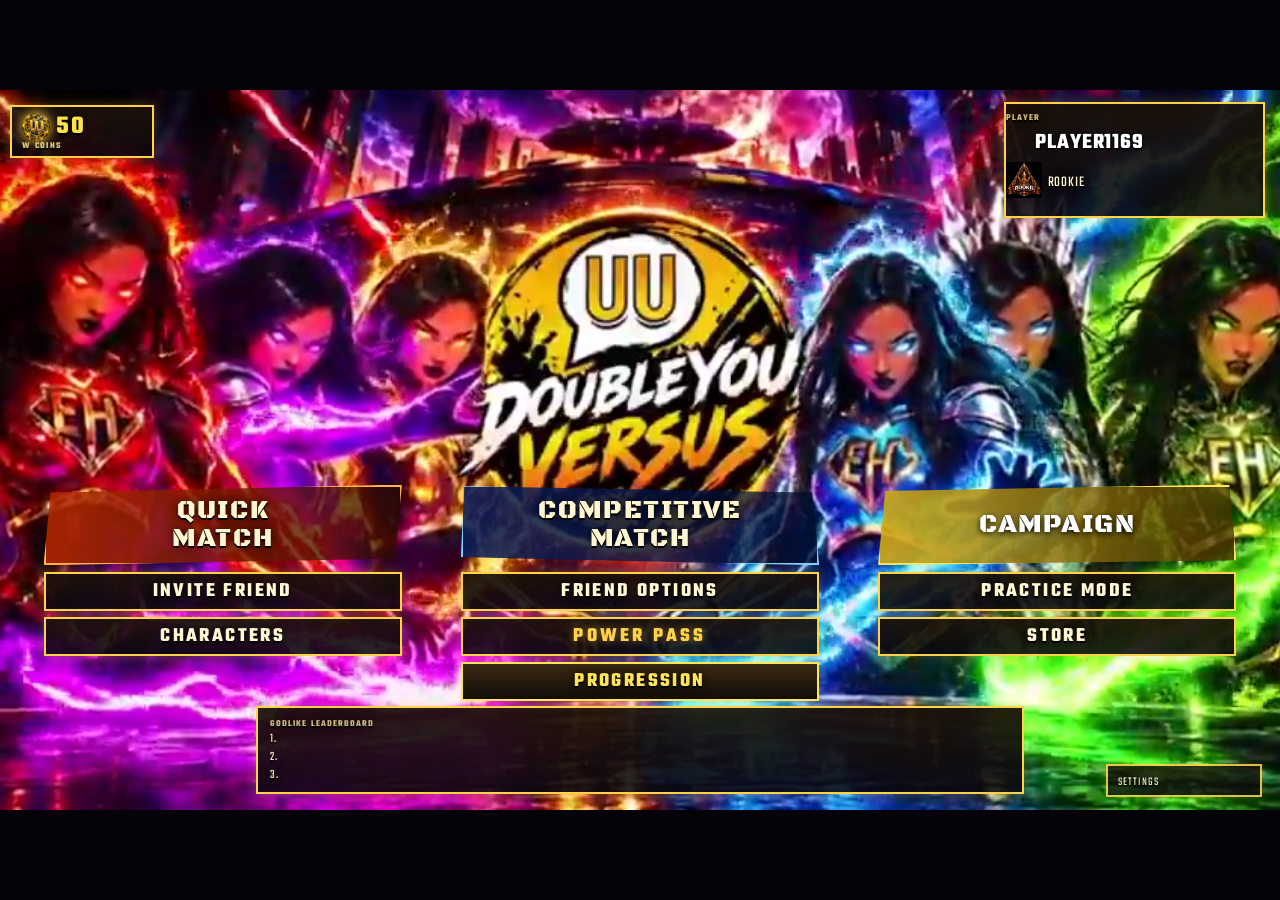
==== index.html @ 93efda97 "Publish full DoubleYou Versus with Ultra charge at 1% every 0.5s" ====
<!DOCTYPE html>
<html lang="en">
<head>
  <meta charset="UTF-8" />
  <meta name="viewport" content="width=device-width, initial-scale=1, maximum-scale=1, user-scalable=no" />
  <meta name="apple-mobile-web-app-capable" content="yes" />
  <meta name="mobile-web-app-capable" content="yes" />
  <title>DOUBLEYOU VERSUS</title>
  <link rel="preconnect" href="https://fonts.googleapis.com" />
  <link rel="preconnect" href="https://fonts.gstatic.com" crossorigin />
  <link href="https://fonts.googleapis.com/css2?family=Black+Ops+One&family=Teko:wght@500;700&display=swap" rel="stylesheet" />
  <link rel="stylesheet" href="css/game.css" />
  <link rel="stylesheet" href="css/editor.css" />
  <link rel="icon" href="assets/logo.jpg" />
  <style>
    #dvErrBox{display:none;position:fixed;left:16px;right:16px;bottom:16px;z-index:200;background:#1a0b0b;color:#ffd0d0;border:1px solid #c44;padding:10px 12px;font:14px/1.4 Segoe UI,sans-serif}
    .screen.active{display:flex!important;z-index:8!important;background:#1c1016!important;}
    .screen.active.hub{background:#050309!important;}
    .panel{background:#2a1a12!important;border:2px solid #ffd24a!important;color:#fff8e8!important;}
    h2{color:#ffe45a!important;}
    .btn{background:#3a2410!important;border:1px solid #ffd24a!important;color:#ffe45a!important;}
    .boot-splash.done{display:none!important;pointer-events:none!important;}
  </style>
  <script>
    document.addEventListener("click", function () {
      var s = document.getElementById("bootSplash");
      if (s) { s.classList.add("done"); s.style.display = "none"; s.style.pointerEvents = "none"; }
    }, true);
  </script>
</head>
<body>
  <div id="dvErrBox"></div>
  <script>
    window.addEventListener("error", function (e) {
      var box = document.getElementById("dvErrBox");
      if (!box) return;
      box.style.display = "block";
      box.textContent = "Desktop load issue: " + (e.message || "script error") + " — click splash or press any key.";
    });
  </script>
  <form name="studio-notify" netlify hidden>
    <input type="text" name="event" />
    <input type="text" name="username" />
    <input type="email" name="email" />
    <input type="text" name="coins" />
    <input type="text" name="action" />
    <input type="text" name="time" />
  </form>
  <div id="app">
    <div id="menu" class="screen active hub">
      <div class="hub-stage">
        <img class="hub-poster" src="assets/menu_poster.jpg" alt="" />
        <video id="hubVid" class="hub-art" autoplay muted loop playsinline webkit-playsinline preload="auto" poster="assets/menu_poster.jpg">
          <source src="assets/menu_loop.mp4" type="video/mp4" />
        </video>
        <div class="hub-overlay hub-ui">
          <button class="hub-hit hub-coins" data-go="store" title="Store">
            <span class="coin-row"><img class="wcoin" src="assets/wcoin.png" alt="" /><b id="coins">0</b></span>
            <small>W COINS</small>
          </button>
          <button class="hub-hit hub-player" id="hubPlayerCard" data-go="profile" title="Profile and Stats">
            <img id="hubPfp" class="hub-pfp" alt="" />
            <div class="hub-k">PLAYER</div>
            <div id="pname">PLAYER</div>
            <div id="hubBoostLine" style="display:none"></div>
            <div id="hubRankLine">UNRANKED</div>
          </button>
          <button class="hub-hit hub-board" data-go="board" title="Godlike Leaderboard">
            <div class="hub-k">GODLIKE LEADERBOARD</div>
            <div id="hubBoardBox"></div>
          </button>
          <button class="hub-hit hub-quick" data-go="quick" title="Quick Match"><span>QUICK<br>MATCH</span></button>
          <button class="hub-hit hub-comp" data-go="comp" title="Competitive Match"><span>COMPETITIVE<br>MATCH</span></button>
          <button class="hub-hit hub-campaign" data-go="campaign" title="Campaign"><span>CAMPAIGN</span></button>
          <button class="hub-hit hub-invite" data-go="friend" title="Invite Friend">INVITE FRIEND</button>
          <button class="hub-hit hub-friends" data-go="friends" title="Friend Options">FRIEND OPTIONS</button>
          <button class="hub-hit hub-practice" data-go="practice" title="Practice Mode">PRACTICE MODE</button>
          <button class="hub-hit hub-chars" data-go="charsHub" title="Characters">CHARACTERS</button>
          <button class="hub-hit hub-pass" data-go="powerpass" title="Power Pass">POWER PASS</button>
          <button class="hub-hit hub-store" data-go="store" title="Store">STORE</button>
          <button class="hub-hit hub-settings" data-go="settings" title="Settings">SETTINGS</button>
          <button class="hub-hit hub-progress" data-go="progress" title="Progression">PROGRESSION</button>
        </div>
      </div>
    </div>

    <div id="friends" class="screen">
      <div class="panel" style="max-width:560px">
        <h2>FRIEND OPTIONS</h2>
        <p class="info-moves">Manage how you play with friends. Invite opens a shared room. More friend-list tools can be added later without changing combat.</p>
        <div class="row">
          <button class="btn" id="btnFriendsInvite">INVITE A FRIEND</button>
          <button class="btn" data-back>BACK</button>
        </div>
      </div>
    </div>

    <div id="progress" class="screen">
      <div class="panel" style="max-width:1100px">
        <h2>PROGRESSION</h2>
        <div id="progressBody"></div>
        <div class="row"><button class="btn" data-back>BACK</button></div>
      </div>
    </div>

    <div id="powerpass" class="screen">
      <div class="panel" style="max-width:920px">
        <h2 style="color:#ffd24a">POWER PASS</h2>
        <div id="passBody"></div>
        <div class="row"><button class="btn" data-back>BACK</button></div>
      </div>
    </div>

    <div id="campaign" class="screen">
      <div class="panel" style="max-width:640px">
        <h2>CAMPAIGN</h2>
        <p class="info-moves">Campaign mode is coming. Story fights, missions, and rewards will live here.</p>
        <div class="row"><button class="btn" data-back>BACK</button></div>
      </div>
    </div>

    <div id="profile" class="screen">
      <div class="panel" id="profileBody"></div>
      <div class="row" id="profileActions">
        <button class="btn" id="btnMatchHistory">LAST 10 MATCHES</button>
        <button class="btn" data-back>BACK</button>
      </div>
    </div>

    <div id="matches" class="screen">
      <div class="panel" style="max-width:900px">
        <h2 id="matchesTitle">LAST 10 MATCHES</h2>
        <div id="matchesBody"></div>
        <div class="row">
          <button class="btn" id="btnMatchesBack">BACK TO PROFILE</button>
          <button class="btn" data-back>MAIN MENU</button>
        </div>
      </div>
    </div>

    <div id="replay" class="screen">
      <div class="panel" style="max-width:820px">
        <h2>REPLAY VIEWER</h2>
        <div id="replayBody"></div>
        <div class="row">
          <button class="btn" id="btnWatchMatch">WATCH MATCH</button>
          <button class="btn" id="btnReplayBack">BACK TO MATCHES</button>
          <button class="btn" data-back>MAIN MENU</button>
        </div>
      </div>
    </div>

    <div id="watch" class="screen">
      <div id="gamewrap" class="watch-wrap">
        <canvas id="replayCv" width="1280" height="720"></canvas>
        <div class="replay-bar">
          <button class="btn" id="repRewind">REWIND</button>
          <button class="btn" id="repPause">PAUSE</button>
          <button class="btn" id="repPlay">PLAY</button>
          <button class="btn" id="repFF">FAST FORWARD</button>
          <input id="repScrub" type="range" min="0" max="100" value="0" />
          <span id="repTime">0:00</span>
          <button class="btn" id="repExit">EXIT</button>
        </div>
      </div>
    </div>

    <div id="select" class="screen select-screen">
      <div class="select-wrap">
        <div class="select-title">DOUBLEYOU <span>VERSUS</span></div>
        <p id="selTitle" class="select-mode">SELECT YOUR FIGHTER</p>
        <div class="roster" id="roster"></div>
        <div class="select-bar">‹ SELECT YOUR CHARACTER ›</div>
        <div class="row" id="diffRow" style="display:none">
          <button class="btn" data-diff="easy">EASY AI</button>
          <button class="btn" data-diff="medium">MEDIUM AI</button>
          <button class="btn" data-diff="hard">HARD AI</button>
        </div>
        <div class="row" id="mapRow" style="display:none"></div>
        <div class="row select-actions">
          <button class="btn" id="btnReady">READY</button>
          <button class="btn" data-back>BACK</button>
        </div>
        <p id="selHint" class="select-hint"></p>
      </div>
    </div>

    <div id="mapPick" class="screen select-screen">
      <div class="select-wrap">
        <div class="select-title">CHOOSE <span>MAP</span></div>
        <p class="select-mode">PRACTICE ARENA</p>
        <div class="map-grid" id="mapGrid"></div>
        <div class="row select-actions">
          <button class="btn" id="btnMapBack">BACK</button>
        </div>
      </div>
    </div>

    <div id="queue" class="screen">
      <div class="panel" style="max-width:560px;text-align:center">
        <h2>COMPETITIVE QUEUE</h2>
        <p id="queueMsg" class="info-moves">Searching for a ranked opponent…</p>
        <p id="queueTime" style="font-size:42px;color:#ffe08a;font-weight:800;margin:16px 0">15</p>
        <div class="row"><button class="btn" id="btnCancelQueue">CANCEL</button></div>
      </div>
    </div>

    <div id="vs" class="screen vs-screen">
      <div class="vs vs-board" id="vsBody"></div>
    </div>
    <div id="intro" class="screen intro-screen">
      <video id="introVid" playsinline></video>
      <div id="introHud">
        <div id="introLeft" class="intro-col"></div>
        <div id="introRight" class="intro-col"></div>
      </div>
      <div id="introCap"></div>
    </div>

    <div id="fight" class="screen">
      <div id="gamewrap">
        <canvas id="cv" width="1280" height="720"></canvas>
        <button id="btnEndPractice" type="button" class="btn" style="position:absolute;top:8px;left:50%;transform:translateX(-50%);z-index:5;display:none">END PRACTICE</button>
      </div>
      <div id="pad" aria-hidden="true">
        <div class="pad-cluster pad-dpad">
          <button type="button" class="pad-btn" data-pad="up">▲</button>
          <div class="pad-row">
            <button type="button" class="pad-btn" data-pad="left">◀</button>
            <button type="button" class="pad-btn" data-pad="down">▼</button>
            <button type="button" class="pad-btn" data-pad="right">▶</button>
          </div>
        </div>
        <div class="pad-cluster pad-acts" id="padMoves"></div>
      </div>
    </div>

    <div id="result" class="screen">
      <div class="panel" id="resultBody"></div>
      <div class="row">
        <button class="btn" id="btnAgain">PLAY AGAIN</button>
        <button class="btn" data-back>MAIN MENU</button>
      </div>
    </div>

    <div id="charsHub" class="screen">
      <div class="panel" style="max-width:640px">
        <h2>CHARACTERS</h2>
        <p style="color:#cbb">Choose a section.</p>
        <button class="btn char-hub-btn" data-charsec="skins">SKINS AND ACCESSORIES</button>
        <button class="btn char-hub-btn" data-charsec="details">CHARACTER DETAILS</button>
        <button class="btn char-hub-btn" data-charsec="moves">MOVES AND COMBOS</button>
        <div class="row"><button class="btn" data-back>BACK</button></div>
      </div>
    </div>

    <div id="info" class="screen">
      <div class="panel">
        <h2 id="infoTitle">CHARACTERS</h2>
        <div class="roster" id="infoRoster"></div>
        <div class="split" style="margin-top:14px">
          <div>
            <img id="infoArt" alt="" style="width:100%;max-height:360px;object-fit:contain;background:#000" />
          </div>
          <div class="info-moves" id="infoText"></div>
        </div>
        <div class="row"><button class="btn" id="btnInfoBack">BACK</button></div>
      </div>
    </div>

    <div id="board" class="screen">
      <div class="panel">
        <h2>GODLIKE LEADERBOARD</h2>
        <table id="boardTable"></table>
        <p style="margin-top:10px;color:#888;font-size:12px">Local preview board. Online ranks sync when a live backend is connected.</p>
        <div class="row"><button class="btn" data-back>BACK</button></div>
      </div>
    </div>

    <div id="store" class="screen">
      <div class="panel" id="storeBody"></div>
      <div class="row"><button class="btn" data-back>BACK</button></div>
    </div>

    <div id="howto" class="screen">
      <div class="panel" style="max-width:760px">
        <h2>HOW TO PLAY</h2>
        <p class="info-moves">
          One 60-second match. Kills win. A death resets both fighters after a 3-second countdown; the clock keeps running. Tied kills go to sudden death. Abilities have uses, not energy. No ultimates in a match.
        </p>
        <h2 style="margin-top:16px">COMPUTER — PLAYER 1</h2>
        <table>
          <tr><th>Input</th><th>Action</th></tr>
          <tr><td>← →</td><td>Move</td></tr>
          <tr><td>↑</td><td>Jump (0 energy). ↑ again in air = Inferna double jump (1 energy)</td></tr>
          <tr><td>Left Click</td><td>Fire Punch</td></tr>
          <tr><td>Hold Right Click + Left Click</td><td>Fireball toward cursor (burn 4s)</td></tr>
          <tr><td>Hold Right Click + ↑</td><td>Fly — stay airborne 5s and move any direction</td></tr>
          <tr><td>↓ while airborne</td><td>Fire Slam to cursor</td></tr>
          <tr><td>Hold Right Click + ↓</td><td>Counter Grab (only if they are punching)</td></tr>
          <tr><td>Double Right Click</td><td>Ultimate (after 30 seconds, +50% damage)</td></tr>
          <tr><td>Cursor</td><td>Facing + aim</td></tr>
        </table>
        <h2 style="margin-top:16px">COMPUTER — PLAYER 2 (LOCAL)</h2>
        <table>
          <tr><td>A D</td><td>Move</td></tr>
          <tr><td>W</td><td>Jump</td></tr>
          <tr><td>F</td><td>Punch</td></tr>
          <tr><td>R</td><td>Ultimate</td></tr>
          <tr><td>Hold G + F / WASD</td><td>Specials</td></tr>
        </table>
        <h2 style="margin-top:16px">IPHONE</h2>
        <p class="info-moves">Landscape. Left cluster: move / jump. Right cluster: punch / modifier / ultimate. Drag on the arena to aim facing.</p>
        <div class="row"><button class="btn" data-back>BACK</button></div>
      </div>
    </div>

    <div id="settings" class="screen">
      <div class="panel" style="max-width:520px">
        <h2>SETTINGS</h2>
        <div class="row">
          <button class="btn" id="btnMute">MUTE AUDIO</button>
        </div>
        <p id="accountStatus" style="margin:14px 0 8px;color:#ffe08a"></p>
        <p style="margin:8px 0;color:#aaa">Sign up with email to save competitive stats and mastery. You choose your username. Guests keep a PLAYER#### name.</p>
        <input id="acctEmail" type="email" maxlength="64" placeholder="EMAIL" style="width:100%;padding:10px;background:#111;border:1px solid var(--line);color:#fff;margin:6px 0" />
        <input id="acctUser" maxlength="16" placeholder="USERNAME (sign up only)" style="width:100%;padding:10px;background:#111;border:1px solid var(--line);color:#fff;margin:6px 0" />
        <p id="acctMsg" style="color:#ff8a8a;min-height:1.2em"></p>
        <div class="row">
          <button class="btn" id="btnSignup">SIGN UP</button>
          <button class="btn" id="btnLogin">LOG IN</button>
          <button class="btn" data-back>BACK</button>
        </div>
      </div>
    </div>

    <div id="friend" class="screen">
      <div class="panel" style="max-width:560px">
        <h2>INVITE A FRIEND</h2>
        <p class="info-moves">Open this game in two browser tabs. Share a room code. Both players fight on the same machine via BroadcastChannel (local online prototype). Cross-network WebRTC can be wired to the same session layer later.</p>
        <input id="roomInput" maxlength="8" placeholder="ROOM CODE" style="width:100%;padding:10px;background:#111;border:1px solid var(--line);color:#fff;margin:12px 0" />
        <div class="row">
          <button class="btn" id="btnHost">CREATE ROOM</button>
          <button class="btn" id="btnJoin">JOIN ROOM</button>
          <button class="btn" data-back>BACK</button>
        </div>
        <p id="roomStatus" style="margin-top:10px;color:#ffe08a"></p>
      </div>
    </div>

    <div id="gate" class="screen">
      <div class="panel" style="max-width:420px;text-align:center">
        <h2>RESTRICTED</h2>
        <input id="gatePass" type="password" maxlength="32" autocomplete="off" placeholder="PASSCODE" style="width:100%;padding:12px;background:#111;border:1px solid var(--line);color:#fff;margin:12px 0" />
        <div class="row">
          <button class="btn" id="gateGo">ENTER</button>
          <button class="btn" data-back>BACK</button>
        </div>
        <p id="gateErr" style="color:#ff6a6a;margin-top:10px;min-height:18px"></p>
      </div>
    </div>

    <div id="editor" class="screen">
      <div id="edRoot"></div>
    </div>
  </div>

  <div id="bootSplash" class="boot-splash">
    <div class="boot-black"></div>
    <img id="bootImg" class="boot-img" alt="">
    <div id="bootLoad">LOADING</div>
  </div>

  <div id="rotateHint">
    <div class="rotate-card">
      <div class="rotate-phone" aria-hidden="true"></div>
      <h2>TURN YOUR PHONE SIDEWAYS</h2>
      <p>Play DoubleYou Versus in landscape.</p>
    </div>
  </div>

  <div id="achievePop" class="achieve-pop" hidden>
    <div class="achieve-veil"></div>
    <div class="achieve-card">
      <div class="achieve-rays"></div>
      <div class="achieve-kicker" id="achieveKicker">ACHIEVED</div>
      <img class="achieve-plate" id="achieveImg" alt="">
      <h2 id="achieveTitle"></h2>
      <p id="achieveSub"></p>
      <button type="button" class="btn achieve-ok" id="achieveOk">CONTINUE</button>
    </div>
  </div>

  <script src="js/data.js"></script>
  <script src="js/sprites.js"></script>
  <script src="js/profile.js"></script>
  <script src="js/audio.js"></script>
  <script src="js/engine.js"></script>
  <script src="js/ai.js"></script>
  <script src="js/input.js"></script>
  <script src="js/render.js"></script>
  <script src="js/replaydb.js"></script>
  <script src="js/editor.js"></script>
  <script src="js/main.js"></script>
</body>
</html>
---- css/game.css ----
:root {
  --gold: #e8c36a;
  --gold2: #fff1b0;
  --ink: #07070c;
  --panel: rgba(10, 10, 16, 0.78);
  --line: rgba(232, 195, 106, 0.35);
}
* { box-sizing: border-box; margin: 0; padding: 0; }
html, body {
  height: 100%;
  min-height: 100vh;
  background: #050509;
  color: #f3e7c8;
  font-family: "Trebuchet MS", "Segoe UI", sans-serif;
  overflow: hidden;
  touch-action: manipulation;
  user-select: none;
}
body.play-landscape { touch-action: none; }
#app { width: 100%; height: 100%; position: relative; }
.screen {
  position: absolute; inset: 0;
  display: none;
  flex-direction: column;
  align-items: center;
  justify-content: center;
  background:
    radial-gradient(1200px 500px at 50% -10%, rgba(232,195,106,0.12), transparent 50%),
    linear-gradient(180deg, #0b0b14 0%, #07070c 100%);
}
.screen.active { display: flex !important; z-index: 8; background: #1c1016; }
.hub { padding: 0; background: #050309 !important; }
.hub-stage {
  position: relative;
  width: min(100vw, calc(100vh * 16 / 9));
  height: min(100vh, calc(100vw * 9 / 16));
  min-height: 360px;
  overflow: hidden;
  background: #12080c;
}
.hub-poster {
  position: absolute;
  inset: 0;
  width: 100%;
  height: 100%;
  object-fit: cover;
  pointer-events: none;
  z-index: 0;
}
.hub-art {
  position: relative;
  z-index: 1;
  width: 100%;
  height: 100%;
  object-fit: cover;
  display: block;
  pointer-events: none;
  background: transparent;
}
.hub-overlay { position: absolute; inset: 0; }
.hub-ui { font-family: "Teko", "Trebuchet MS", sans-serif; }
.hub-hit {
  position: absolute;
  border: 2px solid #ffd24a;
  background: linear-gradient(180deg, rgba(28,18,8,0.94), rgba(10,8,14,0.88));
  cursor: pointer;
  color: #fff6d2;
  font-family: "Teko", "Trebuchet MS", sans-serif;
  text-align: left;
  padding: 8px 10px;
  letter-spacing: 0.06em;
  text-shadow: 0 2px 0 #000, 0 0 10px rgba(0,0,0,0.8);
  box-shadow: 0 0 12px rgba(255,210,74,0.25);
  z-index: 3;
}
.hub-hit:hover, .hub-hit:focus {
  outline: 2px solid #ffe24a;
  background: linear-gradient(180deg, rgba(50,32,8,0.92), rgba(18,12,6,0.78));
  color: #fff;
}
.hub-k { color: #c9b37a; font-size: 9px; letter-spacing: 0.12em; font-weight: 700; }
.hub-coins {
  left: 0.8%; top: 2.1%; width: 11.2%; height: 7.4%;
  color: #ffe24a; font-weight: 800; display: flex; flex-direction: column; justify-content: center;
  font-size: clamp(16px, 2vw, 26px); line-height: 1;
}
.hub-coins small { color: #d7c48a; font-size: 9px; letter-spacing: 0.14em; }
.hub-coins .coin-row { display: flex; align-items: center; justify-content: center; gap: 6px; }
.wcoin {
  width: 28px; height: 28px; object-fit: contain;
  filter: drop-shadow(0 0 6px #ffd24a);
  vertical-align: middle;
}
.coins .wcoin, p .wcoin { width: 22px; height: 22px; margin-right: 4px; }
.hub-plus { left: 18.6%; top: 2.6%; width: 3.2%; height: 6.4%; border-radius: 50%; }
.hub-player {
  left: 78.4%; top: 1.6%; width: 20.4%; height: 16.2%;
  padding: 4px 8px 0 0; font-size: clamp(11px, 1.25vw, 15px); line-height: 1.2;
  text-align: left;
  z-index: 8;
}
.hub-profile-hint { color: #ffe24a; margin-top: 4px; }
.hub-player #pname { font-weight: 800; color: #fff; font-size: clamp(16px, 1.8vw, 22px); }
.hub-pfp {
  display: none;
  width: 36px; height: 36px; border-radius: 50%;
  object-fit: cover; float: left; margin: 2px 8px 0 0;
  border: 2px solid #ffd24a; background: #111;
}
.char-hub-btn {
  display: block; width: 100%; margin: 10px 0; padding: 16px 18px;
  font-size: clamp(16px, 2.2vw, 22px); letter-spacing: 0.12em;
}
.world-rank { color: #ffe45a; letter-spacing: 0.08em; }
.vs-world {
  margin-top: 6px; color: #ffe45a; font-weight: 800;
  letter-spacing: 0.12em; text-shadow: 0 0 8px #000, -1px -1px 0 #000, 1px 1px 0 #000;
}
.id-wrap { display: flex; align-items: stretch; gap: 10px; margin: 0 0 16px; }
.id-pfp { width: 92px; height: 92px; border-radius: 50%; object-fit: cover; border: 3px solid #ffd24a; background: #111; flex: 0 0 auto; align-self: center; }
.id-pfp.empty { border-style: dashed; border-color: #666; }
.id-frame {
  flex: 1;
  min-height: 148px;
  position: relative;
  background: #120c08;
  background-repeat: no-repeat;
  background-size: 100% 100%;
  background-position: center;
  border: 3px solid #6a5420;
  padding: 26px 22px 18px;
}
.id-badges { position: absolute; top: 10px; left: 16px; display: flex; gap: 4px; z-index: 2; }
.id-badge { width: 34px; height: 34px; object-fit: cover; }
.id-banner {
  min-height: 48px;
  max-width: 88%;
  margin: 10px auto 8px;
  background-size: cover;
  background-position: center 28%;
  background-repeat: no-repeat;
  display: flex;
  align-items: center;
  justify-content: center;
  padding: 6px 14px;
}
.id-name { font-size: 26px; font-weight: 800; letter-spacing: 0.08em; color: #fff; text-shadow: 0 2px 8px #000, -1px -1px 0 #000, 1px 1px 0 #000; }
.id-bottom { display: flex; justify-content: space-between; align-items: flex-end; gap: 8px; }
.id-rank, .id-mast { display: flex; align-items: center; gap: 6px; font-size: 12px; letter-spacing: 0.06em; }
.id-rank img, .id-mast img { height: 28px; width: auto; max-width: 72px; object-fit: contain; }
.pfp-head { display: flex; gap: 14px; align-items: flex-start; }
.pfp-lg { width: 84px; height: 84px; border-radius: 50%; object-fit: cover; border: 3px solid #ffd24a; background: #111; flex: 0 0 auto; }
.pfp-lg.empty { border-style: dashed; border-color: #666; }
.pfp-hint { color: #cbb; font-size: 13px; }
.pfp-grid { display: grid; grid-template-columns: repeat(3, minmax(0, 1fr)); gap: 10px; margin-top: 8px; }
.pfp-pick {
  background: #140e18; border: 2px solid #4a3a22; color: #eee;
  border-radius: 12px; padding: 8px 6px; cursor: pointer;
}
.pfp-pick img { width: 72px; height: 72px; border-radius: 50%; display: block; margin: 0 auto 6px; object-fit: cover; }
.pfp-pick span, .pfp-pick small { display: block; text-align: center; }
.pfp-pick small { color: #c9a44a; font-size: 11px; letter-spacing: 0.08em; }
.pfp-pick.on { border-color: #ffd24a; box-shadow: 0 0 12px rgba(255,210,74,0.35); }
.pfp-pick.locked { opacity: 0.42; cursor: not-allowed; filter: grayscale(0.7); }
.pfp-pick.locked small { color: #aaa; }
.hub-stats { left: 74.1%; top: 19.8%; width: 24.6%; height: 16.6%; padding: 4px 10px; font-size: clamp(11px, 1.15vw, 14px); color: #f2e7c4; }
.hub-prog { left: 79.8%; top: 40%; width: 18.8%; height: 8.2%; padding: 2px 8px; font-size: clamp(11px, 1.15vw, 14px); color: #f2e7c4; }
.hub-board { left: 20%; top: 85.6%; width: 60%; height: 12.2%; padding: 6px 12px; font-size: clamp(11px, 1.1vw, 13px); color: #f2e7c4; }
.pick-row { display: flex; flex-wrap: wrap; gap: 8px; margin: 8px 0 10px; }
.pick-opt { min-width: 160px; }
.pick-opt.on { outline: 2px solid #ffe45a; }
.equip-row { display: flex; align-items: center; gap: 10px; margin: 6px 0 12px; }
.equip-now { flex: 1; padding: 10px 12px; background: #140e18; border: 2px solid #ffd24a; color: #ffe08a; font-weight: 700; letter-spacing: 0.06em; }
.cos-grid { display: grid; grid-template-columns: repeat(2, minmax(0, 1fr)); gap: 10px; margin-top: 10px; }
.cos-card { position: relative; min-height: 84px; background: #140e18; border: 2px solid #4a3a22; color: #eee; overflow: hidden; }
.cos-card.on { border-color: #ffd24a; }
.cos-card.locked { color: #bbb; }
.cos-tint { position: absolute; inset: 0; background: rgba(20,20,20,0.55); pointer-events: none; }
.cos-lock { position: absolute; top: 6px; right: 8px; z-index: 2; font-size: 16px; }
.cos-name { display: block; position: relative; z-index: 1; font-weight: 700; }
.cos-card small { position: relative; z-index: 1; color: #c9a44a; }
.hub-quick, .hub-comp, .hub-campaign {
  font-family: "Black Ops One", Impact, sans-serif;
  font-size: clamp(15px, 2.05vw, 28px);
  letter-spacing: 0.06em;
  display: flex; align-items: center; justify-content: center;
  text-align: center;
  line-height: 1.08;
  padding: 10px 14px;
  overflow: visible;
  white-space: normal;
}
.hub-quick span, .hub-comp span, .hub-campaign span { display: block; width: 100%; }
.hub-quick {
  left: 3.4%; top: 54.8%; width: 28%; height: 11.2%;
  clip-path: polygon(2% 10%, 100% 0%, 98% 92%, 0% 100%);
  background: linear-gradient(90deg, rgba(180,40,0,0.88), rgba(40,10,0,0.72));
  border-color: #ffb347;
}
.hub-comp {
  left: 36%; top: 54.8%; width: 28%; height: 11.2%;
  clip-path: polygon(1% 2%, 98% 10%, 100% 100%, 0% 90%);
  background: linear-gradient(90deg, rgba(10,30,90,0.88), rgba(0,10,40,0.72));
  border-color: #7ad0ff;
}
.hub-campaign {
  left: 68.6%; top: 54.8%; width: 28%; height: 11.2%;
  clip-path: polygon(2% 8%, 98% 0%, 100% 94%, 0% 100%);
  background: linear-gradient(90deg, rgba(210, 170, 20, 0.90), rgba(70, 50, 0, 0.78));
  border-color: #ffe45a;
  color: #fff;
  text-shadow: 0 2px 6px #000;
}
.hub-invite, .hub-friends, .hub-practice, .hub-chars, .hub-pass, .hub-store, .hub-progress {
  display: flex; align-items: center; justify-content: center;
  text-align: center;
  font-size: clamp(13px, 1.6vw, 20px);
  font-weight: 700;
  letter-spacing: 0.12em;
}
.hub-invite { left: 3.4%; top: 67%; width: 28%; height: 5.4%; }
.hub-friends { left: 36%; top: 67%; width: 28%; height: 5.4%; }
.hub-practice { left: 68.6%; top: 67%; width: 28%; height: 5.4%; }
.hub-chars { left: 3.4%; top: 73.2%; width: 28%; height: 5.4%; }
.hub-pass {
  left: 36%; top: 73.2%; width: 28%; height: 5.4%;
  color: #ffd24a;
  text-shadow: 0 0 8px rgba(255, 210, 74, 0.45);
  letter-spacing: 0.16em;
}
.hub-store { left: 68.6%; top: 73.2%; width: 28%; height: 5.4%; }
.hub-settings {
  left: 86.4%; top: 93.6%; width: 12.2%; height: 4.6%;
  font-size: clamp(9px, 1.05vw, 12px);
  letter-spacing: 0.08em;
  opacity: 0.88;
}
.pass-names { display: grid; grid-template-columns: 1fr 1fr; gap: 10px; margin-top: 14px; }
.pass-name { display: flex; flex-direction: column; align-items: center; justify-content: center; min-height: 64px; font-size: 18px; letter-spacing: 0.12em; color: #ffd24a; }
.pass-name span { display: block; margin-top: 4px; font-size: 12px; color: #cfc4a0; letter-spacing: 0.08em; }
.pass-award { color: #ffe08a; font-weight: 700; }
.name-plate {
  display: inline-flex;
  align-items: center;
  justify-content: center;
  min-width: 168px;
  min-height: 36px;
  padding: 6px 18px;
  background-size: cover;
  background-position: center 30%;
  background-repeat: no-repeat;
  text-shadow: 0 1px 3px #000, -1px -1px 0 #000, 1px 1px 0 #000;
}
.finalist-mini { width: 22px; height: 22px; vertical-align: middle; margin-left: 6px; }
#hubBoostLine { color: #7ad0ff; font-size: 11px; letter-spacing: 0.08em; }
.hub-progress {
  left: 36%; top: 79.4%; width: 28%; height: 5.4%;
  background: linear-gradient(180deg, #3a2a12, #120c08);
  border: 2px solid #ffe45a;
  color: #ffe45a;
}
.logo-wrap { text-align: center; margin-bottom: 18px; }
.logo-wrap img { width: 92px; height: 92px; border-radius: 50%; border: 2px solid var(--gold); }
.wordmark {
  font-size: clamp(28px, 6vw, 56px);
  letter-spacing: 0.16em;
  font-weight: 800;
  color: var(--gold2);
  text-shadow: 0 0 24px rgba(232,195,106,0.35);
}
.submark { letter-spacing: 0.46em; font-size: 12px; color: #9a8a62; margin-top: 4px; }
.menu-grid {
  display: grid;
  grid-template-columns: 1fr 1fr;
  gap: 10px;
  width: min(560px, 92vw);
}
.btn {
  background: var(--panel);
  border: 1px solid var(--line);
  color: var(--gold2);
  padding: 14px 16px;
  font-weight: 800;
  letter-spacing: 0.12em;
  cursor: pointer;
  font-size: 13px;
  transition: 0.15s transform, 0.15s background;
}
.btn:hover, .btn:focus { background: rgba(232,195,106,0.16); transform: translateY(-1px); }
.btn.wide { grid-column: 1 / -1; }
.btn.map-pick.on { outline: 2px solid #ffe24a; background: rgba(255,226,74,0.14); }
.map-grid {
  display: grid;
  grid-template-columns: 1fr 1fr;
  gap: 16px;
  margin: 16px 0 10px;
}
@media (max-width: 700px) {
  .map-grid { grid-template-columns: 1fr; }
}
.map-card {
  background: #050509;
  border: 2px solid rgba(255,255,255,0.12);
  cursor: pointer;
  overflow: hidden;
  text-align: center;
  color: inherit;
  padding: 0;
}
.map-card:hover, .map-card:focus { outline: 3px solid #ffe24a; }
.map-card img {
  width: 100%;
  height: min(32vh, 220px);
  object-fit: cover;
  display: block;
}
.map-card .nm {
  font-size: 14px;
  letter-spacing: 0.14em;
  font-weight: 800;
  color: #fff1b0;
  padding: 10px 6px 12px;
}
.topbar {
  position: absolute; top: 14px; left: 16px; right: 16px;
  display: flex; justify-content: space-between; align-items: center;
  font-size: 13px; color: var(--gold);
}
.coins { color: #ffe08a; font-weight: 800; display: flex; align-items: center; justify-content: center; gap: 6px; }
.victory {
  display: grid;
  grid-template-columns: minmax(180px, 38%) 1fr;
  gap: 18px;
  align-items: center;
  text-align: left;
}
.victory-art {
  width: 100%;
  max-height: 52vh;
  object-fit: contain;
  object-position: center 18%;
  filter: drop-shadow(0 0 18px rgba(255, 210, 80, 0.35));
}
.victory-tag {
  letter-spacing: 0.28em;
  font-weight: 800;
  color: #ffe08a;
  font-size: 13px;
}
.victory.loss .victory-tag { color: #ff8a8a; }
.victory h2 { margin: 6px 0 10px; font-size: clamp(28px, 4vw, 48px); }
@media (max-width: 720px) {
  .victory { grid-template-columns: 1fr; text-align: center; }
  .victory-art { max-height: 34vh; }
}
.victory-cine {
  position: relative;
  width: min(960px, 92vw);
  margin: 0 auto;
  background: #050505;
  overflow: hidden;
}
.victory-vid {
  display: block;
  width: 100%;
  height: auto;
  max-height: 62vh;
  object-fit: contain;
  background: #000;
}
.victory-pop {
  position: absolute;
  left: 0; right: 0; bottom: 0;
  padding: 16px 18px 18px;
  background: linear-gradient(180deg, transparent, rgba(0,0,0,0.88) 38%);
  opacity: 0;
  transform: translateY(16px);
  transition: opacity 0.35s ease, transform 0.35s ease;
  pointer-events: none;
}
.victory-pop.show {
  opacity: 1;
  transform: translateY(0);
  pointer-events: auto;
}
.victory-pop p { margin: 4px 0; }
.panel {
  width: min(1080px, 94vw);
  max-height: 86vh;
  overflow: auto;
  background: #2a1a12;
  border: 2px solid #ffd24a;
  padding: 18px 20px 24px;
  color: #fff8e8;
  box-shadow: 0 0 24px rgba(0,0,0,0.45);
}
h2 { color: var(--gold2); letter-spacing: 0.14em; font-size: 18px; margin-bottom: 12px; }
.select-screen {
  background:
    radial-gradient(900px 380px at 50% 0%, rgba(180,20,30,0.35), transparent 55%),
    radial-gradient(700px 300px at 80% 100%, rgba(20,40,140,0.28), transparent 50%),
    linear-gradient(180deg, #07060c 0%, #050509 100%) !important;
}
.select-screen { overflow: auto !important; }
.select-wrap { width: min(1180px, 96vw); text-align: center; max-height: 100%; }
.select-title {
  font-size: clamp(28px, 5vw, 52px);
  font-weight: 900;
  letter-spacing: 0.08em;
  color: #fff;
  text-shadow: 0 0 18px #ff2a2a, 0 2px 0 #000;
}
.select-title span { color: #ff3b3b; }
.select-mode { color: #cfc3a2; letter-spacing: 0.18em; margin: 6px 0 12px; font-size: 12px; }
.select-bar {
  margin: 10px 0 8px;
  letter-spacing: 0.28em;
  font-weight: 800;
  color: #e8e8f0;
  text-shadow: 0 0 12px #4aa7ff;
  font-size: 13px;
}
.select-actions { justify-content: center; }
.select-hint { margin-top: 8px; color: #aaa; font-size: 13px; }
.roster {
  display: grid;
  grid-template-columns: repeat(6, minmax(0, 1fr));
  gap: 8px;
  align-items: stretch;
  width: 100%;
}
@media (max-width: 900px) {
  .roster { grid-template-columns: repeat(3, minmax(0, 1fr)); gap: 6px; }
}
.card {
  border: 2px solid rgba(255,255,255,0.08);
  background: #050509;
  cursor: pointer;
  text-align: center;
  padding: 0;
  overflow: hidden;
  min-height: 0;
  transform: perspective(600px) rotateY(-4deg);
  transition: transform 0.18s, outline 0.18s, filter 0.18s;
}
.card:nth-child(2) { transform: perspective(600px) rotateY(-2deg); }
.card:nth-child(3) { transform: none; }
.card:nth-child(4) { transform: none; }
.card:nth-child(5) { transform: perspective(600px) rotateY(2deg); }
.card:nth-child(6) { transform: perspective(600px) rotateY(4deg); }
.card:hover { transform: translateY(-8px) scale(1.03); filter: brightness(1.08); }
.card img {
  width: 100%;
  height: min(26vh, 220px);
  object-fit: cover;
  object-position: center 18%;
  display: block;
  background: #050509;
  box-sizing: border-box;
  transition: filter 0.18s ease;
}
.card .nm {
  font-size: 13px;
  letter-spacing: 0.16em;
  margin: 6px 0 4px;
  font-weight: 800;
  color: #fff1b0;
  text-shadow: 0 0 8px rgba(0,0,0,0.8);
}
.card-skins {
  display: flex;
  flex-wrap: wrap;
  justify-content: center;
  gap: 4px;
  padding: 0 6px 10px;
}
.card .skin-chip {
  min-width: 0;
  padding: 4px 6px;
  font-size: 9px;
  letter-spacing: 0.06em;
}
.card.sel {
  outline: 3px solid #ffe24a;
  box-shadow: 0 0 22px rgba(255,226,74,0.55);
  z-index: 2;
}
.row { display: flex; gap: 10px; flex-wrap: wrap; margin-top: 12px; }
.split { display: grid; grid-template-columns: 1fr 1fr; gap: 16px; }
.info-moves { font-size: 13px; line-height: 1.45; }
.info-moves b { color: var(--gold); }
table { width: 100%; border-collapse: collapse; font-size: 13px; }
th, td { border-bottom: 1px solid rgba(255,255,255,0.08); padding: 6px 4px; text-align: left; }
#gamewrap {
  width: 100%; height: 100%;
  display: flex; align-items: center; justify-content: center;
  background: #000;
}
#cv { width: min(100vw, calc(100vh * 1280 / 720)); height: auto; max-height: 100vh; background: #000; display: block; }
.touch {
  position: absolute; inset: 0; pointer-events: none;
}
.touch .pad, .touch .acts { pointer-events: none; }
.vs-screen {
  background: #000 url("../assets/vs/matchup.jpg") center / cover no-repeat;
}
.vs-board {
  position: relative;
  width: min(1280px, 100vw);
  height: min(720px, 56.25vw, 100vh);
  margin: auto;
}
.vs-slot {
  position: absolute;
  top: 11%;
  width: 24.2%;
  height: 70%;
  display: flex;
  flex-direction: column;
  align-items: stretch;
}
.vs-slot.left { left: 7.1%; }
.vs-slot.right { right: 7.0%; }
.vs-user {
  text-align: center;
  font-weight: 900;
  letter-spacing: 0.08em;
  color: #fff;
  text-shadow: 0 0 10px #000, 0 2px 0 #000;
  font-size: clamp(14px, 2.1vw, 22px);
  margin-bottom: 6px;
  white-space: nowrap;
  overflow: hidden;
  text-overflow: ellipsis;
}
.vs-frame {
  position: relative;
  flex: 1;
  min-height: 0;
  border-radius: 10px;
  overflow: visible;
}
.vs-frame .vs-art {
  width: 100%;
  height: 100%;
  object-fit: cover;
  object-position: center 18%;
  display: block;
}
.vs-rank, .vs-mast {
  position: absolute;
  bottom: 8px;
  z-index: 2;
  font-size: 15px;
  font-weight: 800;
  color: #fff;
  text-shadow: 0 1px 4px #000;
  background: rgba(0,0,0,0.55);
  padding: 5px 8px;
  border-radius: 8px;
}
.vs-rank { left: 6px; }
.vs-mast { right: 6px; }
.vs-rank .mast-badge, .vs-mast .mast-badge { width: 56px; height: 64px; object-position: center top; }
.vs-win {
  margin-top: 7px;
  text-align: center;
  font-weight: 900;
  letter-spacing: 0.14em;
  color: #ffe24a;
  -webkit-text-stroke: 1.4px #000;
  paint-order: stroke fill;
  text-shadow:
    -2px -2px 0 #000,
     2px -2px 0 #000,
    -2px  2px 0 #000,
     2px  2px 0 #000,
     0 0 8px #000;
  font-size: clamp(13px, 1.8vw, 18px);
}
.hidden { display: none !important; }
a.profile-link, .profile-link {
  color: #ffe24a;
  cursor: pointer;
  text-decoration: underline;
  font-weight: 800;
}
.match-list { width: 100%; border-collapse: collapse; margin-top: 12px; }
.match-list th, .match-list td {
  text-align: left;
  padding: 10px 8px;
  border-bottom: 1px solid rgba(232,195,106,0.2);
  font-size: 14px;
}
.match-list th { color: #c9b67a; letter-spacing: 0.08em; font-size: 12px; }
.replay-grid { display: grid; grid-template-columns: 1fr 1fr; gap: 14px; margin-top: 12px; }
.replay-card {
  background: rgba(0,0,0,0.35);
  border: 1px solid rgba(232,195,106,0.25);
  padding: 14px;
}
.replay-card h3 { color: #ffe24a; margin-bottom: 8px; letter-spacing: 0.08em; }
.skin-row {
  display: flex;
  flex-wrap: wrap;
  justify-content: center;
  gap: 10px;
  margin: 14px 0 8px;
}
.skin-chip {
  min-width: 108px;
  padding: 8px 12px;
  border: 1px solid rgba(232,195,106,0.35);
  background: rgba(0,0,0,0.55);
  color: #f3e6c0;
  font-weight: 800;
  letter-spacing: 0.08em;
  font-size: 12px;
  cursor: pointer;
}
.skin-chip.sel {
  border-color: #ffe24a;
  box-shadow: 0 0 14px rgba(255,226,74,0.35);
  color: #ffe24a;
}
.skin-label {
  width: 100%;
  text-align: center;
  color: #c9b67a;
  letter-spacing: 0.16em;
  font-size: 11px;
  font-weight: 800;
  margin-bottom: 2px;
}
@media (max-width: 800px) {
  .roster { grid-template-columns: repeat(3, 1fr); }
  .split { grid-template-columns: 1fr; }
  .card img { height: min(22vh, 160px); }
  .card { transform: none !important; }
}

.pack-grid {
  display: grid;
  grid-template-columns: repeat(2, minmax(0, 1fr));
  gap: 10px;
  margin-top: 14px;
}
.pack-btn {
  display: flex;
  flex-direction: column;
  gap: 6px;
  min-height: 72px;
}
.pack-btn span { color: #ffe24a; font-weight: 800; }
.pass-store-btn {
  display: block;
  width: min(420px, 100%);
  max-height: 220px;
  margin: 8px auto 6px;
  padding: 0;
  border: 2px solid #ffd24a;
  background: #100c08;
  cursor: pointer;
  overflow: hidden;
  position: relative;
}
.pass-store-btn video {
  display: block;
  width: 100%;
  height: 170px;
  object-fit: contain;
  background: #100c08;
  pointer-events: none;
}
.pass-store-btn span {
  display: block;
  padding: 8px 10px;
  color: #ffd24a;
  font-weight: 800;
  letter-spacing: 0.12em;
  background: rgba(0,0,0,0.72);
}
.pass-store-btn[disabled] { opacity: 0.72; cursor: default; }
.promo-box { margin-top: 16px; padding: 10px; border: 2px solid #4a3a22; background: #100c08; }
.promo-box h3 { margin: 0 0 8px; color: #ffd24a; letter-spacing: 0.12em; }
.promo-box input { flex: 1; min-width: 0; padding: 10px 12px; background: #140e18; border: 2px solid #ffd24a; color: #ffe08a; font-weight: 700; letter-spacing: 0.08em; }

#watch.screen {
  justify-content: flex-end;
  padding: 0;
  background: #000;
}
.watch-wrap {
  position: relative;
  width: 100%;
  height: 100%;
  display: flex;
  flex-direction: column;
}
#replayCv {
  width: 100%;
  flex: 1;
  min-height: 0;
  background: #000;
  display: block;
  object-fit: contain;
}
.replay-bar {
  position: sticky;
  bottom: 0;
  left: 0;
  right: 0;
  z-index: 20;
  display: flex;
  flex-wrap: wrap;
  gap: 8px;
  align-items: center;
  justify-content: center;
  padding: 12px 10px calc(12px + env(safe-area-inset-bottom));
  background: rgba(0, 0, 0, 0.88);
  border-top: 1px solid rgba(232, 195, 106, 0.35);
}
.replay-bar input[type=range] { width: min(320px, 42vw); }
#repTime { color: #ffe24a; font-weight: 800; min-width: 48px; }

.mast-label {
  display: inline-flex;
  align-items: center;
  gap: 6px;
  white-space: nowrap;
}
.mast-badge {
  width: 36px;
  height: 42px;
  object-fit: contain;
  object-position: center top;
  vertical-align: middle;
  overflow: visible;
}

.achieve-pop {
  position: fixed;
  inset: 0;
  z-index: 80;
  display: flex;
  align-items: center;
  justify-content: center;
}
.achieve-pop[hidden] { display: none !important; }
.achieve-veil {
  position: absolute;
  inset: 0;
  background:
    radial-gradient(circle at 50% 42%, rgba(255, 210, 80, 0.22), transparent 42%),
    rgba(0, 0, 0, 0.82);
}
.achieve-card {
  position: relative;
  width: min(520px, 92vw);
  padding: 36px 28px 28px;
  text-align: center;
  background:
    linear-gradient(180deg, rgba(28, 20, 8, 0.95), rgba(6, 6, 10, 0.96));
  border: 2px solid #e8c36a;
  box-shadow:
    0 0 0 6px rgba(0, 0, 0, 0.55),
    0 0 40px rgba(232, 195, 106, 0.45),
    0 0 90px rgba(255, 160, 40, 0.18);
  animation: achieveIn 0.55s cubic-bezier(.2,1.4,.3,1);
}
.achieve-card::before,
.achieve-card::after {
  content: "";
  position: absolute;
  left: 18px;
  right: 18px;
  height: 2px;
  background: linear-gradient(90deg, transparent, #ffe24a, transparent);
}
.achieve-card::before { top: 10px; }
.achieve-card::after { bottom: 10px; }
.achieve-rays {
  position: absolute;
  inset: -40px;
  background: repeating-conic-gradient(from 0deg, rgba(255,210,80,0.08) 0 8deg, transparent 8deg 16deg);
  animation: achieveSpin 18s linear infinite;
  pointer-events: none;
  mask-image: radial-gradient(circle at center, black 20%, transparent 70%);
}
.achieve-kicker {
  position: relative;
  letter-spacing: 0.28em;
  font-size: 13px;
  font-weight: 800;
  color: #ffe24a;
  text-shadow: 0 0 12px #ffb000;
  margin-bottom: 10px;
}
.achieve-plate {
  position: relative;
  width: 220px;
  height: 260px;
  object-fit: contain;
  object-position: center top;
  filter: drop-shadow(0 0 18px rgba(255, 200, 70, 0.55));
  animation: achievePulse 1.6s ease-in-out infinite;
}
.achieve-card h2 {
  position: relative;
  margin: 10px 0 6px;
  font-size: 34px;
  letter-spacing: 0.08em;
  color: #fff6d2;
  text-shadow: 0 0 18px rgba(255, 200, 80, 0.55);
}
.achieve-card p {
  position: relative;
  color: #c9b27a;
  margin-bottom: 16px;
}
.achieve-ok { position: relative; min-width: 180px; }
@keyframes achieveIn {
  from { transform: scale(0.72) translateY(24px); opacity: 0; }
  to { transform: scale(1) translateY(0); opacity: 1; }
}
@keyframes achieveSpin { to { transform: rotate(360deg); } }
@keyframes achievePulse {
  0%, 100% { transform: scale(1); }
  50% { transform: scale(1.06); }
}

#rotateHint {
  display: none;
  position: fixed;
  inset: 0;
  z-index: 90;
  align-items: center;
  justify-content: center;
  background:
    radial-gradient(circle at 50% 40%, rgba(255,210,80,0.16), transparent 50%),
    #050509;
  text-align: center;
  padding: 24px;
}
#rotateHint { display: none !important; }
.rotate-card h2 {
  color: #ffe24a;
  letter-spacing: 0.08em;
  font-size: 28px;
  margin: 16px 0 8px;
}
.rotate-card p { color: #c9b27a; }
.rotate-phone {
  width: 72px;
  height: 118px;
  margin: 0 auto;
  border: 4px solid #ffe24a;
  border-radius: 12px;
  box-shadow: 0 0 22px rgba(255, 210, 80, 0.35);
  animation: rotatePhone 1.6s ease-in-out infinite;
}
@keyframes rotatePhone {
  0%, 30% { transform: rotate(0deg); }
  55%, 100% { transform: rotate(90deg); }
}

#pad {
  display: none;
  position: absolute;
  left: 0;
  right: 0;
  bottom: 0;
  z-index: 12;
  height: 168px;
  padding: 6px 8px calc(8px + env(safe-area-inset-bottom));
  box-sizing: border-box;
  justify-content: space-between;
  align-items: stretch;
  gap: 8px;
  background: linear-gradient(180deg, rgba(0,0,0,0.08), rgba(0,0,0,0.92));
}
.pad-cluster { display: flex; align-items: stretch; gap: 6px; }
.pad-dpad {
  flex-direction: column;
  width: min(168px, 28vw);
}
.pad-row { display: flex; gap: 6px; flex: 1; }
.pad-acts {
  flex: 1;
  display: grid;
  grid-template-columns: repeat(3, minmax(0, 1fr));
  grid-auto-rows: 1fr;
  gap: 5px;
  width: auto;
}
.pad-btn {
  flex: 1;
  min-width: 0;
  border: 2px solid rgba(232, 195, 106, 0.7);
  border-radius: 12px;
  background: rgba(16, 14, 10, 0.88);
  color: #ffe24a;
  font-weight: 800;
  font-size: 16px;
  letter-spacing: 0.04em;
  touch-action: none;
  user-select: none;
  -webkit-user-select: none;
}
.pad-btn:active, .pad-btn.on {
  background: #ffe24a;
  color: #111;
  box-shadow: 0 0 16px rgba(255, 226, 74, 0.55);
}
.pad-punch { font-size: 12px; }
.pad-ult { border-color: #ff4ad2; color: #ff9ae6; font-size: 11px; }
.pad-move { font-size: 11px; line-height: 1.1; padding: 2px 4px; }
@media (hover: none) {
  #fight.active #pad { display: flex; }
  #fight.active #gamewrap { height: calc(100% - 168px); }
  #fight.active #cv { max-height: calc(100vh - 168px); width: min(100vw, calc((100vh - 168px) * 1280 / 720)); }
}

.boot-splash {
  position: fixed;
  inset: 0;
  z-index: 120;
  background: #000;
  display: flex;
  align-items: center;
  justify-content: center;
  cursor: pointer;
}
.boot-splash.done { display: none !important; pointer-events: none !important; }
.boot-black {
  position: absolute;
  inset: 0;
  background: #000;
  opacity: 1;
  transition: opacity 0.18s linear;
}
.boot-img {
  position: relative;
  width: min(1100px, 100vw);
  height: min(620px, 100vh);
  object-fit: contain;
  opacity: 0;
  transform: scale(0.92);
  filter: brightness(0.7);
  transition: opacity 0.28s ease, transform 0.45s cubic-bezier(.2,1.2,.3,1), filter 0.35s ease;
}
.boot-img.on {
  opacity: 1;
  transform: scale(1);
  filter: brightness(1);
}
.boot-img.flash {
  filter: brightness(1.35) contrast(1.08);
}
#bootLoad {
  position: absolute;
  left: 0;
  right: 0;
  bottom: 8%;
  text-align: center;
  letter-spacing: 0.42em;
  font-weight: 800;
  color: #ffe45a;
  text-shadow: 0 2px 10px #000;
  opacity: 0;
  pointer-events: none;
  font-size: 14px;
}
#bootLoad.on { opacity: 1; }
.prog-pager {
  display: flex;
  gap: 12px;
  justify-content: center;
  margin: 8px 0 18px;
  flex-wrap: wrap;
}
.prog-page-btn {
  min-width: 220px;
  min-height: 54px;
  font-size: 22px !important;
  letter-spacing: 0.12em;
  border: 2px solid #e8c36a !important;
  background: #141018 !important;
  color: #fff1b0 !important;
}
.prog-page-btn.on {
  background: linear-gradient(180deg, #c48a18, #7a4a08) !important;
  color: #fff !important;
  outline: 3px solid #ffe24a;
}
.prog-now {
  background: #140e10;
  border: 2px solid #e8c36a;
  border-radius: 10px;
  padding: 12px 16px;
  margin: 0 0 16px;
  text-align: center;
}
.prog-now p { margin: 4px 0; color: #ffe9a8; font-size: 20px; letter-spacing: 0.08em; }
.prog-now b { color: #fff; }

.intro-screen { background:#050308; display:flex; align-items:center; justify-content:center; flex-direction:column; position:relative; }
.intro-screen video { max-height:86vh; max-width:92vw; object-fit:contain; background:#000; }
#introHud {
  position: absolute; inset: 0; pointer-events: none;
  display: flex; justify-content: space-between; align-items: flex-start;
  padding: 18px 20px; z-index: 4;
}
.intro-col { width: min(300px, 30vw); color: #fff8e8; text-shadow: 0 2px 8px #000; }
.intro-stat { margin: 6px 0; letter-spacing: 0.06em; }
.intro-stat b { color: #ffe45a; }
#introCap { margin-top:10px; letter-spacing:0.18em; color:#ffe45a; font-weight:800; text-shadow:0 2px 8px #000; }
.pass-meter { height: 14px; background: #1a1008; border: 1px solid #ffd24a; margin: 8px 0 14px; }
.pass-meter > span { display: block; height: 100%; background: linear-gradient(90deg,#ffe45a,#ff7a1a); width: 0; }

.cos-card { display: flex; flex-direction: column; align-items: center; gap: 6px; min-width: 140px; }
.cos-art { width: 100%; height: 180px; object-fit: contain; background: #111; border-radius: 8px; }
#infoArt { object-position: center top; }
---- css/editor.css ----
#editor { align-items: stretch; justify-content: stretch; padding: 8px; }
#edRoot {
  width: 100%; height: 100%;
  display: grid;
  grid-template-columns: 180px 200px 1fr 280px;
  grid-template-rows: 48px 1fr 168px;
  gap: 8px;
  color: #f3e7c8;
  font-size: 13px;
}
.ed-top { grid-column: 1 / -1; display: flex; align-items: center; gap: 8px; background: rgba(10,10,16,.85); border: 1px solid var(--line); padding: 6px 10px; }
.ed-top h2 { margin: 0; font-size: 15px; letter-spacing: .12em; }
.ed-col { background: rgba(10,10,16,.82); border: 1px solid var(--line); overflow: auto; padding: 8px; }
.ed-char { display: flex; flex-direction: column; gap: 6px; }
.ed-item { padding: 8px; border: 1px solid transparent; cursor: pointer; background: #0c0c12; }
.ed-item.sel { border-color: var(--gold); background: rgba(232,195,106,.12); }
.ed-item img { width: 36px; height: 72px; object-fit: contain; vertical-align: middle; }
.ed-preview { display: flex; flex-direction: column; align-items: center; justify-content: center; background: #05050a; border: 1px solid var(--line); position: relative; }
#edCanvas { background: linear-gradient(#12141c,#07070c); width: 100%; height: 220px; }
.ed-lib { display: flex; flex-wrap: wrap; gap: 4px; max-height: 180px; overflow: auto; }
.ed-lib canvas, .ed-chip canvas { background: #000; image-rendering: pixelated; }
.ed-lib .fr { border: 1px solid #333; cursor: pointer; padding: 2px; }
.ed-lib .fr.sel { border-color: var(--gold); }
.ed-tl { grid-column: 1 / -1; background: rgba(10,10,16,.9); border: 1px solid var(--line); padding: 8px; overflow-x: auto; }
.ed-frames { display: flex; gap: 6px; min-height: 90px; align-items: flex-start; }
.ed-chip { border: 1px solid var(--line); padding: 4px; background: #0b0b12; min-width: 72px; text-align: center; cursor: grab; }
.ed-chip input { width: 56px; background: #111; color: #ffe08a; border: 1px solid #333; text-align: center; }
.ed-props label { display: block; margin: 6px 0 2px; color: #cbb98a; font-size: 11px; letter-spacing: .08em; }
.ed-props input, .ed-props select, .ed-props textarea {
  width: 100%; background: #111; color: #fff; border: 1px solid #333; padding: 6px;
}
.ed-props textarea { height: 52px; }
.ed-log { font-size: 12px; color: #9ad; min-height: 48px; white-space: pre-wrap; }
#edConfirm {
  display: none; position: fixed; inset: 0; background: rgba(0,0,0,.65); z-index: 20;
  align-items: center; justify-content: center;
}
#edConfirm.show { display: flex; }
#edConfirm .box { background: #0c0c14; border: 1px solid var(--gold); padding: 18px; max-width: 420px; }
@media (max-width: 1100px) {
  #edRoot { grid-template-columns: 1fr 1fr; grid-template-rows: auto auto auto auto auto; }
  .ed-top { grid-column: 1 / -1; }
  .ed-tl { grid-column: 1 / -1; }
}
#edPath {
  flex: 1;
  color: #ffe08a;
  letter-spacing: 0.06em;
  font-weight: 700;
  font-size: 13px;
}
#edPicker {
  display: none; position: fixed; inset: 0; background: rgba(0,0,0,.7);
  align-items: center; justify-content: center; z-index: 21;
}
#edPicker.show { display: flex; }
#edPicker .box { background: #0c0c14; border: 1px solid var(--gold); padding: 16px; }
#ctrlList .btn { font-size: 11px; padding: 4px 8px; }
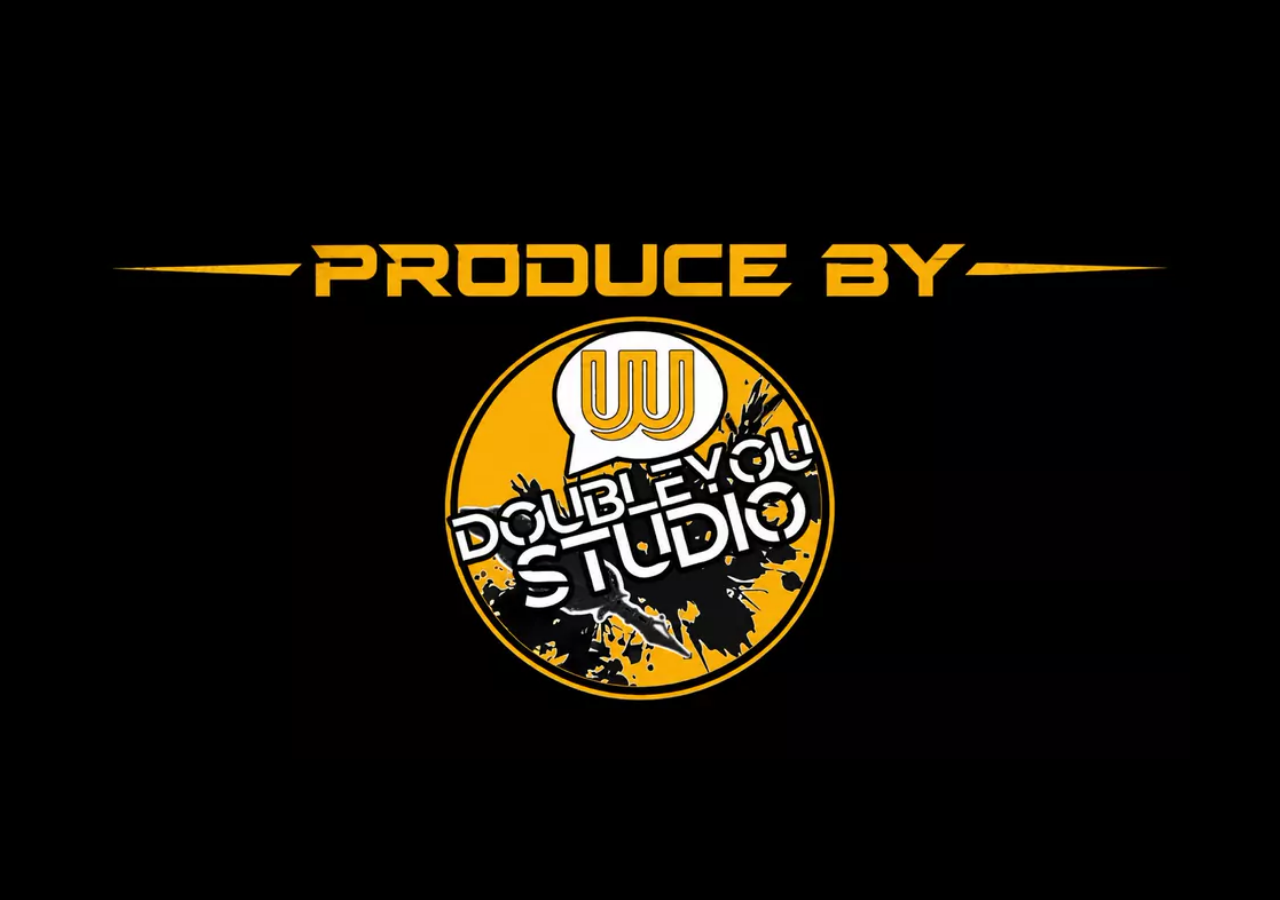
==== commit 52ff1eed: "Shrink assets: WebP portraits, smaller clips, deferred character loads" ====
--- a/index.html
+++ b/index.html
@@ -1,18 +1,4 @@
-<!DOCTYPE html>
-<html lang="en">
-<head>
-  <meta charset="UTF-8" />
-  <meta name="viewport" content="width=device-width, initial-scale=1, maximum-scale=1, user-scalable=no" />
-  <meta name="apple-mobile-web-app-capable" content="yes" />
-  <meta name="mobile-web-app-capable" content="yes" />
-  <title>DOUBLEYOU VERSUS</title>
-  <link rel="preconnect" href="https://fonts.googleapis.com" />
-  <link rel="preconnect" href="https://fonts.gstatic.com" crossorigin />
-  <link href="https://fonts.googleapis.com/css2?family=Black+Ops+One&family=Teko:wght@500;700&display=swap" rel="stylesheet" />
-  <link rel="stylesheet" href="css/game.css" />
-  <link rel="stylesheet" href="css/editor.css" />
-  <link rel="icon" href="assets/logo.jpg" />
-  <style>
+<!DOCTYPE html><html lang="en"><head><meta charset="UTF-8" /><meta name="viewport" content="width=device-width, initial-scale=1, maximum-scale=1, user-scalable=no" /><meta name="apple-mobile-web-app-capable" content="yes" /><meta name="mobile-web-app-capable" content="yes" /><title>DOUBLEYOU VERSUS</title><link rel="preconnect" href="https://fonts.googleapis.com" /><link rel="preconnect" href="https://fonts.gstatic.com" crossorigin /><link href="https://fonts.googleapis.com/css2?family=Black+Ops+One&family=Teko:wght@500;700&display=swap" rel="stylesheet" /><link rel="stylesheet" href="css/game.css" /><link rel="stylesheet" href="css/editor.css" /><link rel="icon" href="assets/logo.webp" /><style>
     #dvErrBox{display:none;position:fixed;left:16px;right:16px;bottom:16px;z-index:200;background:#1a0b0b;color:#ffd0d0;border:1px solid #c44;padding:10px 12px;font:14px/1.4 Segoe UI,sans-serif}
     .screen.active{display:flex!important;z-index:8!important;background:#1c1016!important;}
     .screen.active.hub{background:#050309!important;}
@@ -20,387 +6,18 @@
     h2{color:#ffe45a!important;}
     .btn{background:#3a2410!important;border:1px solid #ffd24a!important;color:#ffe45a!important;}
     .boot-splash.done{display:none!important;pointer-events:none!important;}
-  </style>
-  <script>
+  </style><script>
     document.addEventListener("click", function () {
       var s = document.getElementById("bootSplash");
       if (s) { s.classList.add("done"); s.style.display = "none"; s.style.pointerEvents = "none"; }
     }, true);
-  </script>
-</head>
-<body>
-  <div id="dvErrBox"></div>
-  <script>
+  </script></head><body><div id="dvErrBox"></div><script>
     window.addEventListener("error", function (e) {
       var box = document.getElementById("dvErrBox");
       if (!box) return;
       box.style.display = "block";
       box.textContent = "Desktop load issue: " + (e.message || "script error") + " — click splash or press any key.";
     });
-  </script>
-  <form name="studio-notify" netlify hidden>
-    <input type="text" name="event" />
-    <input type="text" name="username" />
-    <input type="email" name="email" />
-    <input type="text" name="coins" />
-    <input type="text" name="action" />
-    <input type="text" name="time" />
-  </form>
-  <div id="app">
-    <div id="menu" class="screen active hub">
-      <div class="hub-stage">
-        <img class="hub-poster" src="assets/menu_poster.jpg" alt="" />
-        <video id="hubVid" class="hub-art" autoplay muted loop playsinline webkit-playsinline preload="auto" poster="assets/menu_poster.jpg">
-          <source src="assets/menu_loop.mp4" type="video/mp4" />
-        </video>
-        <div class="hub-overlay hub-ui">
-          <button class="hub-hit hub-coins" data-go="store" title="Store">
-            <span class="coin-row"><img class="wcoin" src="assets/wcoin.png" alt="" /><b id="coins">0</b></span>
-            <small>W COINS</small>
-          </button>
-          <button class="hub-hit hub-player" id="hubPlayerCard" data-go="profile" title="Profile and Stats">
-            <img id="hubPfp" class="hub-pfp" alt="" />
-            <div class="hub-k">PLAYER</div>
-            <div id="pname">PLAYER</div>
-            <div id="hubBoostLine" style="display:none"></div>
-            <div id="hubRankLine">UNRANKED</div>
-          </button>
-          <button class="hub-hit hub-board" data-go="board" title="Godlike Leaderboard">
-            <div class="hub-k">GODLIKE LEADERBOARD</div>
-            <div id="hubBoardBox"></div>
-          </button>
-          <button class="hub-hit hub-quick" data-go="quick" title="Quick Match"><span>QUICK<br>MATCH</span></button>
-          <button class="hub-hit hub-comp" data-go="comp" title="Competitive Match"><span>COMPETITIVE<br>MATCH</span></button>
-          <button class="hub-hit hub-campaign" data-go="campaign" title="Campaign"><span>CAMPAIGN</span></button>
-          <button class="hub-hit hub-invite" data-go="friend" title="Invite Friend">INVITE FRIEND</button>
-          <button class="hub-hit hub-friends" data-go="friends" title="Friend Options">FRIEND OPTIONS</button>
-          <button class="hub-hit hub-practice" data-go="practice" title="Practice Mode">PRACTICE MODE</button>
-          <button class="hub-hit hub-chars" data-go="charsHub" title="Characters">CHARACTERS</button>
-          <button class="hub-hit hub-pass" data-go="powerpass" title="Power Pass">POWER PASS</button>
-          <button class="hub-hit hub-store" data-go="store" title="Store">STORE</button>
-          <button class="hub-hit hub-settings" data-go="settings" title="Settings">SETTINGS</button>
-          <button class="hub-hit hub-progress" data-go="progress" title="Progression">PROGRESSION</button>
-        </div>
-      </div>
-    </div>
-
-    <div id="friends" class="screen">
-      <div class="panel" style="max-width:560px">
-        <h2>FRIEND OPTIONS</h2>
-        <p class="info-moves">Manage how you play with friends. Invite opens a shared room. More friend-list tools can be added later without changing combat.</p>
-        <div class="row">
-          <button class="btn" id="btnFriendsInvite">INVITE A FRIEND</button>
-          <button class="btn" data-back>BACK</button>
-        </div>
-      </div>
-    </div>
-
-    <div id="progress" class="screen">
-      <div class="panel" style="max-width:1100px">
-        <h2>PROGRESSION</h2>
-        <div id="progressBody"></div>
-        <div class="row"><button class="btn" data-back>BACK</button></div>
-      </div>
-    </div>
-
-    <div id="powerpass" class="screen">
-      <div class="panel" style="max-width:920px">
-        <h2 style="color:#ffd24a">POWER PASS</h2>
-        <div id="passBody"></div>
-        <div class="row"><button class="btn" data-back>BACK</button></div>
-      </div>
-    </div>
-
-    <div id="campaign" class="screen">
-      <div class="panel" style="max-width:640px">
-        <h2>CAMPAIGN</h2>
-        <p class="info-moves">Campaign mode is coming. Story fights, missions, and rewards will live here.</p>
-        <div class="row"><button class="btn" data-back>BACK</button></div>
-      </div>
-    </div>
-
-    <div id="profile" class="screen">
-      <div class="panel" id="profileBody"></div>
-      <div class="row" id="profileActions">
-        <button class="btn" id="btnMatchHistory">LAST 10 MATCHES</button>
-        <button class="btn" data-back>BACK</button>
-      </div>
-    </div>
-
-    <div id="matches" class="screen">
-      <div class="panel" style="max-width:900px">
-        <h2 id="matchesTitle">LAST 10 MATCHES</h2>
-        <div id="matchesBody"></div>
-        <div class="row">
-          <button class="btn" id="btnMatchesBack">BACK TO PROFILE</button>
-          <button class="btn" data-back>MAIN MENU</button>
-        </div>
-      </div>
-    </div>
-
-    <div id="replay" class="screen">
-      <div class="panel" style="max-width:820px">
-        <h2>REPLAY VIEWER</h2>
-        <div id="replayBody"></div>
-        <div class="row">
-          <button class="btn" id="btnWatchMatch">WATCH MATCH</button>
-          <button class="btn" id="btnReplayBack">BACK TO MATCHES</button>
-          <button class="btn" data-back>MAIN MENU</button>
-        </div>
-      </div>
-    </div>
-
-    <div id="watch" class="screen">
-      <div id="gamewrap" class="watch-wrap">
-        <canvas id="replayCv" width="1280" height="720"></canvas>
-        <div class="replay-bar">
-          <button class="btn" id="repRewind">REWIND</button>
-          <button class="btn" id="repPause">PAUSE</button>
-          <button class="btn" id="repPlay">PLAY</button>
-          <button class="btn" id="repFF">FAST FORWARD</button>
-          <input id="repScrub" type="range" min="0" max="100" value="0" />
-          <span id="repTime">0:00</span>
-          <button class="btn" id="repExit">EXIT</button>
-        </div>
-      </div>
-    </div>
-
-    <div id="select" class="screen select-screen">
-      <div class="select-wrap">
-        <div class="select-title">DOUBLEYOU <span>VERSUS</span></div>
-        <p id="selTitle" class="select-mode">SELECT YOUR FIGHTER</p>
-        <div class="roster" id="roster"></div>
-        <div class="select-bar">‹ SELECT YOUR CHARACTER ›</div>
-        <div class="row" id="diffRow" style="display:none">
-          <button class="btn" data-diff="easy">EASY AI</button>
-          <button class="btn" data-diff="medium">MEDIUM AI</button>
-          <button class="btn" data-diff="hard">HARD AI</button>
-        </div>
-        <div class="row" id="mapRow" style="display:none"></div>
-        <div class="row select-actions">
-          <button class="btn" id="btnReady">READY</button>
-          <button class="btn" data-back>BACK</button>
-        </div>
-        <p id="selHint" class="select-hint"></p>
-      </div>
-    </div>
-
-    <div id="mapPick" class="screen select-screen">
-      <div class="select-wrap">
-        <div class="select-title">CHOOSE <span>MAP</span></div>
-        <p class="select-mode">PRACTICE ARENA</p>
-        <div class="map-grid" id="mapGrid"></div>
-        <div class="row select-actions">
-          <button class="btn" id="btnMapBack">BACK</button>
-        </div>
-      </div>
-    </div>
-
-    <div id="queue" class="screen">
-      <div class="panel" style="max-width:560px;text-align:center">
-        <h2>COMPETITIVE QUEUE</h2>
-        <p id="queueMsg" class="info-moves">Searching for a ranked opponent…</p>
-        <p id="queueTime" style="font-size:42px;color:#ffe08a;font-weight:800;margin:16px 0">15</p>
-        <div class="row"><button class="btn" id="btnCancelQueue">CANCEL</button></div>
-      </div>
-    </div>
-
-    <div id="vs" class="screen vs-screen">
-      <div class="vs vs-board" id="vsBody"></div>
-    </div>
-    <div id="intro" class="screen intro-screen">
-      <video id="introVid" playsinline></video>
-      <div id="introHud">
-        <div id="introLeft" class="intro-col"></div>
-        <div id="introRight" class="intro-col"></div>
-      </div>
-      <div id="introCap"></div>
-    </div>
-
-    <div id="fight" class="screen">
-      <div id="gamewrap">
-        <canvas id="cv" width="1280" height="720"></canvas>
-        <button id="btnEndPractice" type="button" class="btn" style="position:absolute;top:8px;left:50%;transform:translateX(-50%);z-index:5;display:none">END PRACTICE</button>
-      </div>
-      <div id="pad" aria-hidden="true">
-        <div class="pad-cluster pad-dpad">
-          <button type="button" class="pad-btn" data-pad="up">▲</button>
-          <div class="pad-row">
-            <button type="button" class="pad-btn" data-pad="left">◀</button>
-            <button type="button" class="pad-btn" data-pad="down">▼</button>
-            <button type="button" class="pad-btn" data-pad="right">▶</button>
-          </div>
-        </div>
-        <div class="pad-cluster pad-acts" id="padMoves"></div>
-      </div>
-    </div>
-
-    <div id="result" class="screen">
-      <div class="panel" id="resultBody"></div>
-      <div class="row">
-        <button class="btn" id="btnAgain">PLAY AGAIN</button>
-        <button class="btn" data-back>MAIN MENU</button>
-      </div>
-    </div>
-
-    <div id="charsHub" class="screen">
-      <div class="panel" style="max-width:640px">
-        <h2>CHARACTERS</h2>
-        <p style="color:#cbb">Choose a section.</p>
-        <button class="btn char-hub-btn" data-charsec="skins">SKINS AND ACCESSORIES</button>
-        <button class="btn char-hub-btn" data-charsec="details">CHARACTER DETAILS</button>
-        <button class="btn char-hub-btn" data-charsec="moves">MOVES AND COMBOS</button>
-        <div class="row"><button class="btn" data-back>BACK</button></div>
-      </div>
-    </div>
-
-    <div id="info" class="screen">
-      <div class="panel">
-        <h2 id="infoTitle">CHARACTERS</h2>
-        <div class="roster" id="infoRoster"></div>
-        <div class="split" style="margin-top:14px">
-          <div>
-            <img id="infoArt" alt="" style="width:100%;max-height:360px;object-fit:contain;background:#000" />
-          </div>
-          <div class="info-moves" id="infoText"></div>
-        </div>
-        <div class="row"><button class="btn" id="btnInfoBack">BACK</button></div>
-      </div>
-    </div>
-
-    <div id="board" class="screen">
-      <div class="panel">
-        <h2>GODLIKE LEADERBOARD</h2>
-        <table id="boardTable"></table>
-        <p style="margin-top:10px;color:#888;font-size:12px">Local preview board. Online ranks sync when a live backend is connected.</p>
-        <div class="row"><button class="btn" data-back>BACK</button></div>
-      </div>
-    </div>
-
-    <div id="store" class="screen">
-      <div class="panel" id="storeBody"></div>
-      <div class="row"><button class="btn" data-back>BACK</button></div>
-    </div>
-
-    <div id="howto" class="screen">
-      <div class="panel" style="max-width:760px">
-        <h2>HOW TO PLAY</h2>
-        <p class="info-moves">
+  </script><form name="studio-notify" netlify hidden><input type="text" name="event" /><input type="text" name="username" /><input type="email" name="email" /><input type="text" name="coins" /><input type="text" name="action" /><input type="text" name="time" /></form><div id="app"><div id="menu" class="screen active hub"><div class="hub-stage"><img class="hub-poster" src="assets/menu_poster.webp" alt="" /><video id="hubVid" class="hub-art" autoplay muted loop playsinline webkit-playsinline preload="auto" poster="assets/menu_poster.webp"><source src="assets/menu_loop.mp4" type="video/mp4" /></video><div class="hub-overlay hub-ui"><button class="hub-hit hub-coins" data-go="store" title="Store"><span class="coin-row"><img class="wcoin" src="assets/wcoin.webp" alt="" /><b id="coins">0</b></span><small>W COINS</small></button><button class="hub-hit hub-player" id="hubPlayerCard" data-go="profile" title="Profile and Stats"><img id="hubPfp" class="hub-pfp" alt="" /><div class="hub-k">PLAYER</div><div id="pname">PLAYER</div><div id="hubBoostLine" style="display:none"></div><div id="hubRankLine">UNRANKED</div></button><button class="hub-hit hub-board" data-go="board" title="Godlike Leaderboard"><div class="hub-k">GODLIKE LEADERBOARD</div><div id="hubBoardBox"></div></button><button class="hub-hit hub-quick" data-go="quick" title="Quick Match"><span>QUICK<br>MATCH</span></button><button class="hub-hit hub-comp" data-go="comp" title="Competitive Match"><span>COMPETITIVE<br>MATCH</span></button><button class="hub-hit hub-campaign" data-go="campaign" title="Campaign"><span>CAMPAIGN</span></button><button class="hub-hit hub-invite" data-go="friend" title="Invite Friend">INVITE FRIEND</button><button class="hub-hit hub-friends" data-go="friends" title="Friend Options">FRIEND OPTIONS</button><button class="hub-hit hub-practice" data-go="practice" title="Practice Mode">PRACTICE MODE</button><button class="hub-hit hub-chars" data-go="charsHub" title="Characters">CHARACTERS</button><button class="hub-hit hub-pass" data-go="powerpass" title="Power Pass">POWER PASS</button><button class="hub-hit hub-store" data-go="store" title="Store">STORE</button><button class="hub-hit hub-settings" data-go="settings" title="Settings">SETTINGS</button><button class="hub-hit hub-progress" data-go="progress" title="Progression">PROGRESSION</button></div></div></div><div id="friends" class="screen"><div class="panel" style="max-width:560px"><h2>FRIEND OPTIONS</h2><p class="info-moves">Manage how you play with friends. Invite opens a shared room. More friend-list tools can be added later without changing combat.</p><div class="row"><button class="btn" id="btnFriendsInvite">INVITE A FRIEND</button><button class="btn" data-back>BACK</button></div></div></div><div id="progress" class="screen"><div class="panel" style="max-width:1100px"><h2>PROGRESSION</h2><div id="progressBody"></div><div class="row"><button class="btn" data-back>BACK</button></div></div></div><div id="powerpass" class="screen"><div class="panel" style="max-width:920px"><h2 style="color:#ffd24a">POWER PASS</h2><div id="passBody"></div><div class="row"><button class="btn" data-back>BACK</button></div></div></div><div id="campaign" class="screen"><div class="panel" style="max-width:640px"><h2>CAMPAIGN</h2><p class="info-moves">Campaign mode is coming. Story fights, missions, and rewards will live here.</p><div class="row"><button class="btn" data-back>BACK</button></div></div></div><div id="profile" class="screen"><div class="panel" id="profileBody"></div><div class="row" id="profileActions"><button class="btn" id="btnMatchHistory">LAST 10 MATCHES</button><button class="btn" data-back>BACK</button></div></div><div id="matches" class="screen"><div class="panel" style="max-width:900px"><h2 id="matchesTitle">LAST 10 MATCHES</h2><div id="matchesBody"></div><div class="row"><button class="btn" id="btnMatchesBack">BACK TO PROFILE</button><button class="btn" data-back>MAIN MENU</button></div></div></div><div id="replay" class="screen"><div class="panel" style="max-width:820px"><h2>REPLAY VIEWER</h2><div id="replayBody"></div><div class="row"><button class="btn" id="btnWatchMatch">WATCH MATCH</button><button class="btn" id="btnReplayBack">BACK TO MATCHES</button><button class="btn" data-back>MAIN MENU</button></div></div></div><div id="watch" class="screen"><div id="gamewrap" class="watch-wrap"><canvas id="replayCv" width="1280" height="720"></canvas><div class="replay-bar"><button class="btn" id="repRewind">REWIND</button><button class="btn" id="repPause">PAUSE</button><button class="btn" id="repPlay">PLAY</button><button class="btn" id="repFF">FAST FORWARD</button><input id="repScrub" type="range" min="0" max="100" value="0" /><span id="repTime">0:00</span><button class="btn" id="repExit">EXIT</button></div></div></div><div id="select" class="screen select-screen"><div class="select-wrap"><div class="select-title">DOUBLEYOU <span>VERSUS</span></div><p id="selTitle" class="select-mode">SELECT YOUR FIGHTER</p><div class="roster" id="roster"></div><div class="select-bar">‹ SELECT YOUR CHARACTER ›</div><div class="row" id="diffRow" style="display:none"><button class="btn" data-diff="easy">EASY AI</button><button class="btn" data-diff="medium">MEDIUM AI</button><button class="btn" data-diff="hard">HARD AI</button></div><div class="row" id="mapRow" style="display:none"></div><div class="row select-actions"><button class="btn" id="btnReady">READY</button><button class="btn" data-back>BACK</button></div><p id="selHint" class="select-hint"></p></div></div><div id="mapPick" class="screen select-screen"><div class="select-wrap"><div class="select-title">CHOOSE <span>MAP</span></div><p class="select-mode">PRACTICE ARENA</p><div class="map-grid" id="mapGrid"></div><div class="row select-actions"><button class="btn" id="btnMapBack">BACK</button></div></div></div><div id="queue" class="screen"><div class="panel" style="max-width:560px;text-align:center"><h2>COMPETITIVE QUEUE</h2><p id="queueMsg" class="info-moves">Searching for a ranked opponent…</p><p id="queueTime" style="font-size:42px;color:#ffe08a;font-weight:800;margin:16px 0">15</p><div class="row"><button class="btn" id="btnCancelQueue">CANCEL</button></div></div></div><div id="vs" class="screen vs-screen"><div class="vs vs-board" id="vsBody"></div></div><div id="intro" class="screen intro-screen"><video id="introVid" playsinline></video><div id="introHud"><div id="introLeft" class="intro-col"></div><div id="introRight" class="intro-col"></div></div><div id="introCap"></div></div><div id="fight" class="screen"><div id="gamewrap"><canvas id="cv" width="1280" height="720"></canvas><button id="btnEndPractice" type="button" class="btn" style="position:absolute;top:8px;left:50%;transform:translateX(-50%);z-index:5;display:none">END PRACTICE</button></div><div id="pad" aria-hidden="true"><div class="pad-cluster pad-dpad"><button type="button" class="pad-btn" data-pad="up">▲</button><div class="pad-row"><button type="button" class="pad-btn" data-pad="left">◀</button><button type="button" class="pad-btn" data-pad="down">▼</button><button type="button" class="pad-btn" data-pad="right">▶</button></div></div><div class="pad-cluster pad-acts" id="padMoves"></div></div></div><div id="result" class="screen"><div class="panel" id="resultBody"></div><div class="row"><button class="btn" id="btnAgain">PLAY AGAIN</button><button class="btn" data-back>MAIN MENU</button></div></div><div id="charsHub" class="screen"><div class="panel" style="max-width:640px"><h2>CHARACTERS</h2><p style="color:#cbb">Choose a section.</p><button class="btn char-hub-btn" data-charsec="skins">SKINS AND ACCESSORIES</button><button class="btn char-hub-btn" data-charsec="details">CHARACTER DETAILS</button><button class="btn char-hub-btn" data-charsec="moves">MOVES AND COMBOS</button><div class="row"><button class="btn" data-back>BACK</button></div></div></div><div id="info" class="screen"><div class="panel"><h2 id="infoTitle">CHARACTERS</h2><div class="roster" id="infoRoster"></div><div class="split" style="margin-top:14px"><div><img id="infoArt" alt="" style="width:100%;max-height:360px;object-fit:contain;background:#000" /></div><div class="info-moves" id="infoText"></div></div><div class="row"><button class="btn" id="btnInfoBack">BACK</button></div></div></div><div id="board" class="screen"><div class="panel"><h2>GODLIKE LEADERBOARD</h2><table id="boardTable"></table><p style="margin-top:10px;color:#888;font-size:12px">Local preview board. Online ranks sync when a live backend is connected.</p><div class="row"><button class="btn" data-back>BACK</button></div></div></div><div id="store" class="screen"><div class="panel" id="storeBody"></div><div class="row"><button class="btn" data-back>BACK</button></div></div><div id="howto" class="screen"><div class="panel" style="max-width:760px"><h2>HOW TO PLAY</h2><p class="info-moves">
           One 60-second match. Kills win. A death resets both fighters after a 3-second countdown; the clock keeps running. Tied kills go to sudden death. Abilities have uses, not energy. No ultimates in a match.
-        </p>
-        <h2 style="margin-top:16px">COMPUTER — PLAYER 1</h2>
-        <table>
-          <tr><th>Input</th><th>Action</th></tr>
-          <tr><td>← →</td><td>Move</td></tr>
-          <tr><td>↑</td><td>Jump (0 energy). ↑ again in air = Inferna double jump (1 energy)</td></tr>
-          <tr><td>Left Click</td><td>Fire Punch</td></tr>
-          <tr><td>Hold Right Click + Left Click</td><td>Fireball toward cursor (burn 4s)</td></tr>
-          <tr><td>Hold Right Click + ↑</td><td>Fly — stay airborne 5s and move any direction</td></tr>
-          <tr><td>↓ while airborne</td><td>Fire Slam to cursor</td></tr>
-          <tr><td>Hold Right Click + ↓</td><td>Counter Grab (only if they are punching)</td></tr>
-          <tr><td>Double Right Click</td><td>Ultimate (after 30 seconds, +50% damage)</td></tr>
-          <tr><td>Cursor</td><td>Facing + aim</td></tr>
-        </table>
-        <h2 style="margin-top:16px">COMPUTER — PLAYER 2 (LOCAL)</h2>
-        <table>
-          <tr><td>A D</td><td>Move</td></tr>
-          <tr><td>W</td><td>Jump</td></tr>
-          <tr><td>F</td><td>Punch</td></tr>
-          <tr><td>R</td><td>Ultimate</td></tr>
-          <tr><td>Hold G + F / WASD</td><td>Specials</td></tr>
-        </table>
-        <h2 style="margin-top:16px">IPHONE</h2>
-        <p class="info-moves">Landscape. Left cluster: move / jump. Right cluster: punch / modifier / ultimate. Drag on the arena to aim facing.</p>
-        <div class="row"><button class="btn" data-back>BACK</button></div>
-      </div>
-    </div>
-
-    <div id="settings" class="screen">
-      <div class="panel" style="max-width:520px">
-        <h2>SETTINGS</h2>
-        <div class="row">
-          <button class="btn" id="btnMute">MUTE AUDIO</button>
-        </div>
-        <p id="accountStatus" style="margin:14px 0 8px;color:#ffe08a"></p>
-        <p style="margin:8px 0;color:#aaa">Sign up with email to save competitive stats and mastery. You choose your username. Guests keep a PLAYER#### name.</p>
-        <input id="acctEmail" type="email" maxlength="64" placeholder="EMAIL" style="width:100%;padding:10px;background:#111;border:1px solid var(--line);color:#fff;margin:6px 0" />
-        <input id="acctUser" maxlength="16" placeholder="USERNAME (sign up only)" style="width:100%;padding:10px;background:#111;border:1px solid var(--line);color:#fff;margin:6px 0" />
-        <p id="acctMsg" style="color:#ff8a8a;min-height:1.2em"></p>
-        <div class="row">
-          <button class="btn" id="btnSignup">SIGN UP</button>
-          <button class="btn" id="btnLogin">LOG IN</button>
-          <button class="btn" data-back>BACK</button>
-        </div>
-      </div>
-    </div>
-
-    <div id="friend" class="screen">
-      <div class="panel" style="max-width:560px">
-        <h2>INVITE A FRIEND</h2>
-        <p class="info-moves">Open this game in two browser tabs. Share a room code. Both players fight on the same machine via BroadcastChannel (local online prototype). Cross-network WebRTC can be wired to the same session layer later.</p>
-        <input id="roomInput" maxlength="8" placeholder="ROOM CODE" style="width:100%;padding:10px;background:#111;border:1px solid var(--line);color:#fff;margin:12px 0" />
-        <div class="row">
-          <button class="btn" id="btnHost">CREATE ROOM</button>
-          <button class="btn" id="btnJoin">JOIN ROOM</button>
-          <button class="btn" data-back>BACK</button>
-        </div>
-        <p id="roomStatus" style="margin-top:10px;color:#ffe08a"></p>
-      </div>
-    </div>
-
-    <div id="gate" class="screen">
-      <div class="panel" style="max-width:420px;text-align:center">
-        <h2>RESTRICTED</h2>
-        <input id="gatePass" type="password" maxlength="32" autocomplete="off" placeholder="PASSCODE" style="width:100%;padding:12px;background:#111;border:1px solid var(--line);color:#fff;margin:12px 0" />
-        <div class="row">
-          <button class="btn" id="gateGo">ENTER</button>
-          <button class="btn" data-back>BACK</button>
-        </div>
-        <p id="gateErr" style="color:#ff6a6a;margin-top:10px;min-height:18px"></p>
-      </div>
-    </div>
-
-    <div id="editor" class="screen">
-      <div id="edRoot"></div>
-    </div>
-  </div>
-
-  <div id="bootSplash" class="boot-splash">
-    <div class="boot-black"></div>
-    <img id="bootImg" class="boot-img" alt="">
-    <div id="bootLoad">LOADING</div>
-  </div>
-
-  <div id="rotateHint">
-    <div class="rotate-card">
-      <div class="rotate-phone" aria-hidden="true"></div>
-      <h2>TURN YOUR PHONE SIDEWAYS</h2>
-      <p>Play DoubleYou Versus in landscape.</p>
-    </div>
-  </div>
-
-  <div id="achievePop" class="achieve-pop" hidden>
-    <div class="achieve-veil"></div>
-    <div class="achieve-card">
-      <div class="achieve-rays"></div>
-      <div class="achieve-kicker" id="achieveKicker">ACHIEVED</div>
-      <img class="achieve-plate" id="achieveImg" alt="">
-      <h2 id="achieveTitle"></h2>
-      <p id="achieveSub"></p>
-      <button type="button" class="btn achieve-ok" id="achieveOk">CONTINUE</button>
-    </div>
-  </div>
-
-  <script src="js/data.js"></script>
-  <script src="js/sprites.js"></script>
-  <script src="js/profile.js"></script>
-  <script src="js/audio.js"></script>
-  <script src="js/engine.js"></script>
-  <script src="js/ai.js"></script>
-  <script src="js/input.js"></script>
-  <script src="js/render.js"></script>
-  <script src="js/replaydb.js"></script>
-  <script src="js/editor.js"></script>
-  <script src="js/main.js"></script>
-</body>
-</html>
+        </p><h2 style="margin-top:16px">COMPUTER — PLAYER 1</h2><table><tr><th>Input</th><th>Action</th></tr><tr><td>← →</td><td>Move</td></tr><tr><td>↑</td><td>Jump (0 energy). ↑ again in air = Inferna double jump (1 energy)</td></tr><tr><td>Left Click</td><td>Fire Punch</td></tr><tr><td>Hold Right Click + Left Click</td><td>Fireball toward cursor (burn 4s)</td></tr><tr><td>Hold Right Click + ↑</td><td>Fly — stay airborne 5s and move any direction</td></tr><tr><td>↓ while airborne</td><td>Fire Slam to cursor</td></tr><tr><td>Hold Right Click + ↓</td><td>Counter Grab (only if they are punching)</td></tr><tr><td>Double Right Click</td><td>Ultimate (after 30 seconds, +50% damage)</td></tr><tr><td>Cursor</td><td>Facing + aim</td></tr></table><h2 style="margin-top:16px">COMPUTER — PLAYER 2 (LOCAL)</h2><table><tr><td>A D</td><td>Move</td></tr><tr><td>W</td><td>Jump</td></tr><tr><td>F</td><td>Punch</td></tr><tr><td>R</td><td>Ultimate</td></tr><tr><td>Hold G + F / WASD</td><td>Specials</td></tr></table><h2 style="margin-top:16px">IPHONE</h2><p class="info-moves">Landscape. Left cluster: move / jump. Right cluster: punch / modifier / ultimate. Drag on the arena to aim facing.</p><div class="row"><button class="btn" data-back>BACK</button></div></div></div><div id="settings" class="screen"><div class="panel" style="max-width:520px"><h2>SETTINGS</h2><div class="row"><button class="btn" id="btnMute">MUTE AUDIO</button></div><p id="accountStatus" style="margin:14px 0 8px;color:#ffe08a"></p><p style="margin:8px 0;color:#aaa">Sign up with email to save competitive stats and mastery. You choose your username. Guests keep a PLAYER#### name.</p><input id="acctEmail" type="email" maxlength="64" placeholder="EMAIL" style="width:100%;padding:10px;background:#111;border:1px solid var(--line);color:#fff;margin:6px 0" /><input id="acctUser" maxlength="16" placeholder="USERNAME (sign up only)" style="width:100%;padding:10px;background:#111;border:1px solid var(--line);color:#fff;margin:6px 0" /><p id="acctMsg" style="color:#ff8a8a;min-height:1.2em"></p><div class="row"><button class="btn" id="btnSignup">SIGN UP</button><button class="btn" id="btnLogin">LOG IN</button><button class="btn" data-back>BACK</button></div></div></div><div id="friend" class="screen"><div class="panel" style="max-width:560px"><h2>INVITE A FRIEND</h2><p class="info-moves">Open this game in two browser tabs. Share a room code. Both players fight on the same machine via BroadcastChannel (local online prototype). Cross-network WebRTC can be wired to the same session layer later.</p><input id="roomInput" maxlength="8" placeholder="ROOM CODE" style="width:100%;padding:10px;background:#111;border:1px solid var(--line);color:#fff;margin:12px 0" /><div class="row"><button class="btn" id="btnHost">CREATE ROOM</button><button class="btn" id="btnJoin">JOIN ROOM</button><button class="btn" data-back>BACK</button></div><p id="roomStatus" style="margin-top:10px;color:#ffe08a"></p></div></div><div id="gate" class="screen"><div class="panel" style="max-width:420px;text-align:center"><h2>RESTRICTED</h2><input id="gatePass" type="password" maxlength="32" autocomplete="off" placeholder="PASSCODE" style="width:100%;padding:12px;background:#111;border:1px solid var(--line);color:#fff;margin:12px 0" /><div class="row"><button class="btn" id="gateGo">ENTER</button><button class="btn" data-back>BACK</button></div><p id="gateErr" style="color:#ff6a6a;margin-top:10px;min-height:18px"></p></div></div><div id="editor" class="screen"><div id="edRoot"></div></div></div><div id="bootSplash" class="boot-splash"><div class="boot-black"></div><img id="bootImg" class="boot-img" alt=""><div id="bootLoad">LOADING</div></div><div id="rotateHint"><div class="rotate-card"><div class="rotate-phone" aria-hidden="true"></div><h2>TURN YOUR PHONE SIDEWAYS</h2><p>Play DoubleYou Versus in landscape.</p></div></div><div id="achievePop" class="achieve-pop" hidden><div class="achieve-veil"></div><div class="achieve-card"><div class="achieve-rays"></div><div class="achieve-kicker" id="achieveKicker">ACHIEVED</div><img class="achieve-plate" id="achieveImg" alt=""><h2 id="achieveTitle"></h2><p id="achieveSub"></p><button type="button" class="btn achieve-ok" id="achieveOk">CONTINUE</button></div></div><script src="js/data.js"></script><script src="js/sprites.js"></script><script src="js/profile.js"></script><script src="js/audio.js"></script><script src="js/engine.js"></script><script src="js/ai.js"></script><script src="js/input.js"></script><script src="js/render.js"></script><script src="js/replaydb.js"></script><script src="js/editor.js"></script><script src="js/main.js"></script></body></html>
--- a/css/game.css
+++ b/css/game.css
@@ -1,1023 +1 @@
-:root {
-  --gold: #e8c36a;
-  --gold2: #fff1b0;
-  --ink: #07070c;
-  --panel: rgba(10, 10, 16, 0.78);
-  --line: rgba(232, 195, 106, 0.35);
-}
-* { box-sizing: border-box; margin: 0; padding: 0; }
-html, body {
-  height: 100%;
-  min-height: 100vh;
-  background: #050509;
-  color: #f3e7c8;
-  font-family: "Trebuchet MS", "Segoe UI", sans-serif;
-  overflow: hidden;
-  touch-action: manipulation;
-  user-select: none;
-}
-body.play-landscape { touch-action: none; }
-#app { width: 100%; height: 100%; position: relative; }
-.screen {
-  position: absolute; inset: 0;
-  display: none;
-  flex-direction: column;
-  align-items: center;
-  justify-content: center;
-  background:
-    radial-gradient(1200px 500px at 50% -10%, rgba(232,195,106,0.12), transparent 50%),
-    linear-gradient(180deg, #0b0b14 0%, #07070c 100%);
-}
-.screen.active { display: flex !important; z-index: 8; background: #1c1016; }
-.hub { padding: 0; background: #050309 !important; }
-.hub-stage {
-  position: relative;
-  width: min(100vw, calc(100vh * 16 / 9));
-  height: min(100vh, calc(100vw * 9 / 16));
-  min-height: 360px;
-  overflow: hidden;
-  background: #12080c;
-}
-.hub-poster {
-  position: absolute;
-  inset: 0;
-  width: 100%;
-  height: 100%;
-  object-fit: cover;
-  pointer-events: none;
-  z-index: 0;
-}
-.hub-art {
-  position: relative;
-  z-index: 1;
-  width: 100%;
-  height: 100%;
-  object-fit: cover;
-  display: block;
-  pointer-events: none;
-  background: transparent;
-}
-.hub-overlay { position: absolute; inset: 0; }
-.hub-ui { font-family: "Teko", "Trebuchet MS", sans-serif; }
-.hub-hit {
-  position: absolute;
-  border: 2px solid #ffd24a;
-  background: linear-gradient(180deg, rgba(28,18,8,0.94), rgba(10,8,14,0.88));
-  cursor: pointer;
-  color: #fff6d2;
-  font-family: "Teko", "Trebuchet MS", sans-serif;
-  text-align: left;
-  padding: 8px 10px;
-  letter-spacing: 0.06em;
-  text-shadow: 0 2px 0 #000, 0 0 10px rgba(0,0,0,0.8);
-  box-shadow: 0 0 12px rgba(255,210,74,0.25);
-  z-index: 3;
-}
-.hub-hit:hover, .hub-hit:focus {
-  outline: 2px solid #ffe24a;
-  background: linear-gradient(180deg, rgba(50,32,8,0.92), rgba(18,12,6,0.78));
-  color: #fff;
-}
-.hub-k { color: #c9b37a; font-size: 9px; letter-spacing: 0.12em; font-weight: 700; }
-.hub-coins {
-  left: 0.8%; top: 2.1%; width: 11.2%; height: 7.4%;
-  color: #ffe24a; font-weight: 800; display: flex; flex-direction: column; justify-content: center;
-  font-size: clamp(16px, 2vw, 26px); line-height: 1;
-}
-.hub-coins small { color: #d7c48a; font-size: 9px; letter-spacing: 0.14em; }
-.hub-coins .coin-row { display: flex; align-items: center; justify-content: center; gap: 6px; }
-.wcoin {
-  width: 28px; height: 28px; object-fit: contain;
-  filter: drop-shadow(0 0 6px #ffd24a);
-  vertical-align: middle;
-}
-.coins .wcoin, p .wcoin { width: 22px; height: 22px; margin-right: 4px; }
-.hub-plus { left: 18.6%; top: 2.6%; width: 3.2%; height: 6.4%; border-radius: 50%; }
-.hub-player {
-  left: 78.4%; top: 1.6%; width: 20.4%; height: 16.2%;
-  padding: 4px 8px 0 0; font-size: clamp(11px, 1.25vw, 15px); line-height: 1.2;
-  text-align: left;
-  z-index: 8;
-}
-.hub-profile-hint { color: #ffe24a; margin-top: 4px; }
-.hub-player #pname { font-weight: 800; color: #fff; font-size: clamp(16px, 1.8vw, 22px); }
-.hub-pfp {
-  display: none;
-  width: 36px; height: 36px; border-radius: 50%;
-  object-fit: cover; float: left; margin: 2px 8px 0 0;
-  border: 2px solid #ffd24a; background: #111;
-}
-.char-hub-btn {
-  display: block; width: 100%; margin: 10px 0; padding: 16px 18px;
-  font-size: clamp(16px, 2.2vw, 22px); letter-spacing: 0.12em;
-}
-.world-rank { color: #ffe45a; letter-spacing: 0.08em; }
-.vs-world {
-  margin-top: 6px; color: #ffe45a; font-weight: 800;
-  letter-spacing: 0.12em; text-shadow: 0 0 8px #000, -1px -1px 0 #000, 1px 1px 0 #000;
-}
-.id-wrap { display: flex; align-items: stretch; gap: 10px; margin: 0 0 16px; }
-.id-pfp { width: 92px; height: 92px; border-radius: 50%; object-fit: cover; border: 3px solid #ffd24a; background: #111; flex: 0 0 auto; align-self: center; }
-.id-pfp.empty { border-style: dashed; border-color: #666; }
-.id-frame {
-  flex: 1;
-  min-height: 148px;
-  position: relative;
-  background: #120c08;
-  background-repeat: no-repeat;
-  background-size: 100% 100%;
-  background-position: center;
-  border: 3px solid #6a5420;
-  padding: 26px 22px 18px;
-}
-.id-badges { position: absolute; top: 10px; left: 16px; display: flex; gap: 4px; z-index: 2; }
-.id-badge { width: 34px; height: 34px; object-fit: cover; }
-.id-banner {
-  min-height: 48px;
-  max-width: 88%;
-  margin: 10px auto 8px;
-  background-size: cover;
-  background-position: center 28%;
-  background-repeat: no-repeat;
-  display: flex;
-  align-items: center;
-  justify-content: center;
-  padding: 6px 14px;
-}
-.id-name { font-size: 26px; font-weight: 800; letter-spacing: 0.08em; color: #fff; text-shadow: 0 2px 8px #000, -1px -1px 0 #000, 1px 1px 0 #000; }
-.id-bottom { display: flex; justify-content: space-between; align-items: flex-end; gap: 8px; }
-.id-rank, .id-mast { display: flex; align-items: center; gap: 6px; font-size: 12px; letter-spacing: 0.06em; }
-.id-rank img, .id-mast img { height: 28px; width: auto; max-width: 72px; object-fit: contain; }
-.pfp-head { display: flex; gap: 14px; align-items: flex-start; }
-.pfp-lg { width: 84px; height: 84px; border-radius: 50%; object-fit: cover; border: 3px solid #ffd24a; background: #111; flex: 0 0 auto; }
-.pfp-lg.empty { border-style: dashed; border-color: #666; }
-.pfp-hint { color: #cbb; font-size: 13px; }
-.pfp-grid { display: grid; grid-template-columns: repeat(3, minmax(0, 1fr)); gap: 10px; margin-top: 8px; }
-.pfp-pick {
-  background: #140e18; border: 2px solid #4a3a22; color: #eee;
-  border-radius: 12px; padding: 8px 6px; cursor: pointer;
-}
-.pfp-pick img { width: 72px; height: 72px; border-radius: 50%; display: block; margin: 0 auto 6px; object-fit: cover; }
-.pfp-pick span, .pfp-pick small { display: block; text-align: center; }
-.pfp-pick small { color: #c9a44a; font-size: 11px; letter-spacing: 0.08em; }
-.pfp-pick.on { border-color: #ffd24a; box-shadow: 0 0 12px rgba(255,210,74,0.35); }
-.pfp-pick.locked { opacity: 0.42; cursor: not-allowed; filter: grayscale(0.7); }
-.pfp-pick.locked small { color: #aaa; }
-.hub-stats { left: 74.1%; top: 19.8%; width: 24.6%; height: 16.6%; padding: 4px 10px; font-size: clamp(11px, 1.15vw, 14px); color: #f2e7c4; }
-.hub-prog { left: 79.8%; top: 40%; width: 18.8%; height: 8.2%; padding: 2px 8px; font-size: clamp(11px, 1.15vw, 14px); color: #f2e7c4; }
-.hub-board { left: 20%; top: 85.6%; width: 60%; height: 12.2%; padding: 6px 12px; font-size: clamp(11px, 1.1vw, 13px); color: #f2e7c4; }
-.pick-row { display: flex; flex-wrap: wrap; gap: 8px; margin: 8px 0 10px; }
-.pick-opt { min-width: 160px; }
-.pick-opt.on { outline: 2px solid #ffe45a; }
-.equip-row { display: flex; align-items: center; gap: 10px; margin: 6px 0 12px; }
-.equip-now { flex: 1; padding: 10px 12px; background: #140e18; border: 2px solid #ffd24a; color: #ffe08a; font-weight: 700; letter-spacing: 0.06em; }
-.cos-grid { display: grid; grid-template-columns: repeat(2, minmax(0, 1fr)); gap: 10px; margin-top: 10px; }
-.cos-card { position: relative; min-height: 84px; background: #140e18; border: 2px solid #4a3a22; color: #eee; overflow: hidden; }
-.cos-card.on { border-color: #ffd24a; }
-.cos-card.locked { color: #bbb; }
-.cos-tint { position: absolute; inset: 0; background: rgba(20,20,20,0.55); pointer-events: none; }
-.cos-lock { position: absolute; top: 6px; right: 8px; z-index: 2; font-size: 16px; }
-.cos-name { display: block; position: relative; z-index: 1; font-weight: 700; }
-.cos-card small { position: relative; z-index: 1; color: #c9a44a; }
-.hub-quick, .hub-comp, .hub-campaign {
-  font-family: "Black Ops One", Impact, sans-serif;
-  font-size: clamp(15px, 2.05vw, 28px);
-  letter-spacing: 0.06em;
-  display: flex; align-items: center; justify-content: center;
-  text-align: center;
-  line-height: 1.08;
-  padding: 10px 14px;
-  overflow: visible;
-  white-space: normal;
-}
-.hub-quick span, .hub-comp span, .hub-campaign span { display: block; width: 100%; }
-.hub-quick {
-  left: 3.4%; top: 54.8%; width: 28%; height: 11.2%;
-  clip-path: polygon(2% 10%, 100% 0%, 98% 92%, 0% 100%);
-  background: linear-gradient(90deg, rgba(180,40,0,0.88), rgba(40,10,0,0.72));
-  border-color: #ffb347;
-}
-.hub-comp {
-  left: 36%; top: 54.8%; width: 28%; height: 11.2%;
-  clip-path: polygon(1% 2%, 98% 10%, 100% 100%, 0% 90%);
-  background: linear-gradient(90deg, rgba(10,30,90,0.88), rgba(0,10,40,0.72));
-  border-color: #7ad0ff;
-}
-.hub-campaign {
-  left: 68.6%; top: 54.8%; width: 28%; height: 11.2%;
-  clip-path: polygon(2% 8%, 98% 0%, 100% 94%, 0% 100%);
-  background: linear-gradient(90deg, rgba(210, 170, 20, 0.90), rgba(70, 50, 0, 0.78));
-  border-color: #ffe45a;
-  color: #fff;
-  text-shadow: 0 2px 6px #000;
-}
-.hub-invite, .hub-friends, .hub-practice, .hub-chars, .hub-pass, .hub-store, .hub-progress {
-  display: flex; align-items: center; justify-content: center;
-  text-align: center;
-  font-size: clamp(13px, 1.6vw, 20px);
-  font-weight: 700;
-  letter-spacing: 0.12em;
-}
-.hub-invite { left: 3.4%; top: 67%; width: 28%; height: 5.4%; }
-.hub-friends { left: 36%; top: 67%; width: 28%; height: 5.4%; }
-.hub-practice { left: 68.6%; top: 67%; width: 28%; height: 5.4%; }
-.hub-chars { left: 3.4%; top: 73.2%; width: 28%; height: 5.4%; }
-.hub-pass {
-  left: 36%; top: 73.2%; width: 28%; height: 5.4%;
-  color: #ffd24a;
-  text-shadow: 0 0 8px rgba(255, 210, 74, 0.45);
-  letter-spacing: 0.16em;
-}
-.hub-store { left: 68.6%; top: 73.2%; width: 28%; height: 5.4%; }
-.hub-settings {
-  left: 86.4%; top: 93.6%; width: 12.2%; height: 4.6%;
-  font-size: clamp(9px, 1.05vw, 12px);
-  letter-spacing: 0.08em;
-  opacity: 0.88;
-}
-.pass-names { display: grid; grid-template-columns: 1fr 1fr; gap: 10px; margin-top: 14px; }
-.pass-name { display: flex; flex-direction: column; align-items: center; justify-content: center; min-height: 64px; font-size: 18px; letter-spacing: 0.12em; color: #ffd24a; }
-.pass-name span { display: block; margin-top: 4px; font-size: 12px; color: #cfc4a0; letter-spacing: 0.08em; }
-.pass-award { color: #ffe08a; font-weight: 700; }
-.name-plate {
-  display: inline-flex;
-  align-items: center;
-  justify-content: center;
-  min-width: 168px;
-  min-height: 36px;
-  padding: 6px 18px;
-  background-size: cover;
-  background-position: center 30%;
-  background-repeat: no-repeat;
-  text-shadow: 0 1px 3px #000, -1px -1px 0 #000, 1px 1px 0 #000;
-}
-.finalist-mini { width: 22px; height: 22px; vertical-align: middle; margin-left: 6px; }
-#hubBoostLine { color: #7ad0ff; font-size: 11px; letter-spacing: 0.08em; }
-.hub-progress {
-  left: 36%; top: 79.4%; width: 28%; height: 5.4%;
-  background: linear-gradient(180deg, #3a2a12, #120c08);
-  border: 2px solid #ffe45a;
-  color: #ffe45a;
-}
-.logo-wrap { text-align: center; margin-bottom: 18px; }
-.logo-wrap img { width: 92px; height: 92px; border-radius: 50%; border: 2px solid var(--gold); }
-.wordmark {
-  font-size: clamp(28px, 6vw, 56px);
-  letter-spacing: 0.16em;
-  font-weight: 800;
-  color: var(--gold2);
-  text-shadow: 0 0 24px rgba(232,195,106,0.35);
-}
-.submark { letter-spacing: 0.46em; font-size: 12px; color: #9a8a62; margin-top: 4px; }
-.menu-grid {
-  display: grid;
-  grid-template-columns: 1fr 1fr;
-  gap: 10px;
-  width: min(560px, 92vw);
-}
-.btn {
-  background: var(--panel);
-  border: 1px solid var(--line);
-  color: var(--gold2);
-  padding: 14px 16px;
-  font-weight: 800;
-  letter-spacing: 0.12em;
-  cursor: pointer;
-  font-size: 13px;
-  transition: 0.15s transform, 0.15s background;
-}
-.btn:hover, .btn:focus { background: rgba(232,195,106,0.16); transform: translateY(-1px); }
-.btn.wide { grid-column: 1 / -1; }
-.btn.map-pick.on { outline: 2px solid #ffe24a; background: rgba(255,226,74,0.14); }
-.map-grid {
-  display: grid;
-  grid-template-columns: 1fr 1fr;
-  gap: 16px;
-  margin: 16px 0 10px;
-}
-@media (max-width: 700px) {
-  .map-grid { grid-template-columns: 1fr; }
-}
-.map-card {
-  background: #050509;
-  border: 2px solid rgba(255,255,255,0.12);
-  cursor: pointer;
-  overflow: hidden;
-  text-align: center;
-  color: inherit;
-  padding: 0;
-}
-.map-card:hover, .map-card:focus { outline: 3px solid #ffe24a; }
-.map-card img {
-  width: 100%;
-  height: min(32vh, 220px);
-  object-fit: cover;
-  display: block;
-}
-.map-card .nm {
-  font-size: 14px;
-  letter-spacing: 0.14em;
-  font-weight: 800;
-  color: #fff1b0;
-  padding: 10px 6px 12px;
-}
-.topbar {
-  position: absolute; top: 14px; left: 16px; right: 16px;
-  display: flex; justify-content: space-between; align-items: center;
-  font-size: 13px; color: var(--gold);
-}
-.coins { color: #ffe08a; font-weight: 800; display: flex; align-items: center; justify-content: center; gap: 6px; }
-.victory {
-  display: grid;
-  grid-template-columns: minmax(180px, 38%) 1fr;
-  gap: 18px;
-  align-items: center;
-  text-align: left;
-}
-.victory-art {
-  width: 100%;
-  max-height: 52vh;
-  object-fit: contain;
-  object-position: center 18%;
-  filter: drop-shadow(0 0 18px rgba(255, 210, 80, 0.35));
-}
-.victory-tag {
-  letter-spacing: 0.28em;
-  font-weight: 800;
-  color: #ffe08a;
-  font-size: 13px;
-}
-.victory.loss .victory-tag { color: #ff8a8a; }
-.victory h2 { margin: 6px 0 10px; font-size: clamp(28px, 4vw, 48px); }
-@media (max-width: 720px) {
-  .victory { grid-template-columns: 1fr; text-align: center; }
-  .victory-art { max-height: 34vh; }
-}
-.victory-cine {
-  position: relative;
-  width: min(960px, 92vw);
-  margin: 0 auto;
-  background: #050505;
-  overflow: hidden;
-}
-.victory-vid {
-  display: block;
-  width: 100%;
-  height: auto;
-  max-height: 62vh;
-  object-fit: contain;
-  background: #000;
-}
-.victory-pop {
-  position: absolute;
-  left: 0; right: 0; bottom: 0;
-  padding: 16px 18px 18px;
-  background: linear-gradient(180deg, transparent, rgba(0,0,0,0.88) 38%);
-  opacity: 0;
-  transform: translateY(16px);
-  transition: opacity 0.35s ease, transform 0.35s ease;
-  pointer-events: none;
-}
-.victory-pop.show {
-  opacity: 1;
-  transform: translateY(0);
-  pointer-events: auto;
-}
-.victory-pop p { margin: 4px 0; }
-.panel {
-  width: min(1080px, 94vw);
-  max-height: 86vh;
-  overflow: auto;
-  background: #2a1a12;
-  border: 2px solid #ffd24a;
-  padding: 18px 20px 24px;
-  color: #fff8e8;
-  box-shadow: 0 0 24px rgba(0,0,0,0.45);
-}
-h2 { color: var(--gold2); letter-spacing: 0.14em; font-size: 18px; margin-bottom: 12px; }
-.select-screen {
-  background:
-    radial-gradient(900px 380px at 50% 0%, rgba(180,20,30,0.35), transparent 55%),
-    radial-gradient(700px 300px at 80% 100%, rgba(20,40,140,0.28), transparent 50%),
-    linear-gradient(180deg, #07060c 0%, #050509 100%) !important;
-}
-.select-screen { overflow: auto !important; }
-.select-wrap { width: min(1180px, 96vw); text-align: center; max-height: 100%; }
-.select-title {
-  font-size: clamp(28px, 5vw, 52px);
-  font-weight: 900;
-  letter-spacing: 0.08em;
-  color: #fff;
-  text-shadow: 0 0 18px #ff2a2a, 0 2px 0 #000;
-}
-.select-title span { color: #ff3b3b; }
-.select-mode { color: #cfc3a2; letter-spacing: 0.18em; margin: 6px 0 12px; font-size: 12px; }
-.select-bar {
-  margin: 10px 0 8px;
-  letter-spacing: 0.28em;
-  font-weight: 800;
-  color: #e8e8f0;
-  text-shadow: 0 0 12px #4aa7ff;
-  font-size: 13px;
-}
-.select-actions { justify-content: center; }
-.select-hint { margin-top: 8px; color: #aaa; font-size: 13px; }
-.roster {
-  display: grid;
-  grid-template-columns: repeat(6, minmax(0, 1fr));
-  gap: 8px;
-  align-items: stretch;
-  width: 100%;
-}
-@media (max-width: 900px) {
-  .roster { grid-template-columns: repeat(3, minmax(0, 1fr)); gap: 6px; }
-}
-.card {
-  border: 2px solid rgba(255,255,255,0.08);
-  background: #050509;
-  cursor: pointer;
-  text-align: center;
-  padding: 0;
-  overflow: hidden;
-  min-height: 0;
-  transform: perspective(600px) rotateY(-4deg);
-  transition: transform 0.18s, outline 0.18s, filter 0.18s;
-}
-.card:nth-child(2) { transform: perspective(600px) rotateY(-2deg); }
-.card:nth-child(3) { transform: none; }
-.card:nth-child(4) { transform: none; }
-.card:nth-child(5) { transform: perspective(600px) rotateY(2deg); }
-.card:nth-child(6) { transform: perspective(600px) rotateY(4deg); }
-.card:hover { transform: translateY(-8px) scale(1.03); filter: brightness(1.08); }
-.card img {
-  width: 100%;
-  height: min(26vh, 220px);
-  object-fit: cover;
-  object-position: center 18%;
-  display: block;
-  background: #050509;
-  box-sizing: border-box;
-  transition: filter 0.18s ease;
-}
-.card .nm {
-  font-size: 13px;
-  letter-spacing: 0.16em;
-  margin: 6px 0 4px;
-  font-weight: 800;
-  color: #fff1b0;
-  text-shadow: 0 0 8px rgba(0,0,0,0.8);
-}
-.card-skins {
-  display: flex;
-  flex-wrap: wrap;
-  justify-content: center;
-  gap: 4px;
-  padding: 0 6px 10px;
-}
-.card .skin-chip {
-  min-width: 0;
-  padding: 4px 6px;
-  font-size: 9px;
-  letter-spacing: 0.06em;
-}
-.card.sel {
-  outline: 3px solid #ffe24a;
-  box-shadow: 0 0 22px rgba(255,226,74,0.55);
-  z-index: 2;
-}
-.row { display: flex; gap: 10px; flex-wrap: wrap; margin-top: 12px; }
-.split { display: grid; grid-template-columns: 1fr 1fr; gap: 16px; }
-.info-moves { font-size: 13px; line-height: 1.45; }
-.info-moves b { color: var(--gold); }
-table { width: 100%; border-collapse: collapse; font-size: 13px; }
-th, td { border-bottom: 1px solid rgba(255,255,255,0.08); padding: 6px 4px; text-align: left; }
-#gamewrap {
-  width: 100%; height: 100%;
-  display: flex; align-items: center; justify-content: center;
-  background: #000;
-}
-#cv { width: min(100vw, calc(100vh * 1280 / 720)); height: auto; max-height: 100vh; background: #000; display: block; }
-.touch {
-  position: absolute; inset: 0; pointer-events: none;
-}
-.touch .pad, .touch .acts { pointer-events: none; }
-.vs-screen {
-  background: #000 url("../assets/vs/matchup.jpg") center / cover no-repeat;
-}
-.vs-board {
-  position: relative;
-  width: min(1280px, 100vw);
-  height: min(720px, 56.25vw, 100vh);
-  margin: auto;
-}
-.vs-slot {
-  position: absolute;
-  top: 11%;
-  width: 24.2%;
-  height: 70%;
-  display: flex;
-  flex-direction: column;
-  align-items: stretch;
-}
-.vs-slot.left { left: 7.1%; }
-.vs-slot.right { right: 7.0%; }
-.vs-user {
-  text-align: center;
-  font-weight: 900;
-  letter-spacing: 0.08em;
-  color: #fff;
-  text-shadow: 0 0 10px #000, 0 2px 0 #000;
-  font-size: clamp(14px, 2.1vw, 22px);
-  margin-bottom: 6px;
-  white-space: nowrap;
-  overflow: hidden;
-  text-overflow: ellipsis;
-}
-.vs-frame {
-  position: relative;
-  flex: 1;
-  min-height: 0;
-  border-radius: 10px;
-  overflow: visible;
-}
-.vs-frame .vs-art {
-  width: 100%;
-  height: 100%;
-  object-fit: cover;
-  object-position: center 18%;
-  display: block;
-}
-.vs-rank, .vs-mast {
-  position: absolute;
-  bottom: 8px;
-  z-index: 2;
-  font-size: 15px;
-  font-weight: 800;
-  color: #fff;
-  text-shadow: 0 1px 4px #000;
-  background: rgba(0,0,0,0.55);
-  padding: 5px 8px;
-  border-radius: 8px;
-}
-.vs-rank { left: 6px; }
-.vs-mast { right: 6px; }
-.vs-rank .mast-badge, .vs-mast .mast-badge { width: 56px; height: 64px; object-position: center top; }
-.vs-win {
-  margin-top: 7px;
-  text-align: center;
-  font-weight: 900;
-  letter-spacing: 0.14em;
-  color: #ffe24a;
-  -webkit-text-stroke: 1.4px #000;
-  paint-order: stroke fill;
-  text-shadow:
-    -2px -2px 0 #000,
-     2px -2px 0 #000,
-    -2px  2px 0 #000,
-     2px  2px 0 #000,
-     0 0 8px #000;
-  font-size: clamp(13px, 1.8vw, 18px);
-}
-.hidden { display: none !important; }
-a.profile-link, .profile-link {
-  color: #ffe24a;
-  cursor: pointer;
-  text-decoration: underline;
-  font-weight: 800;
-}
-.match-list { width: 100%; border-collapse: collapse; margin-top: 12px; }
-.match-list th, .match-list td {
-  text-align: left;
-  padding: 10px 8px;
-  border-bottom: 1px solid rgba(232,195,106,0.2);
-  font-size: 14px;
-}
-.match-list th { color: #c9b67a; letter-spacing: 0.08em; font-size: 12px; }
-.replay-grid { display: grid; grid-template-columns: 1fr 1fr; gap: 14px; margin-top: 12px; }
-.replay-card {
-  background: rgba(0,0,0,0.35);
-  border: 1px solid rgba(232,195,106,0.25);
-  padding: 14px;
-}
-.replay-card h3 { color: #ffe24a; margin-bottom: 8px; letter-spacing: 0.08em; }
-.skin-row {
-  display: flex;
-  flex-wrap: wrap;
-  justify-content: center;
-  gap: 10px;
-  margin: 14px 0 8px;
-}
-.skin-chip {
-  min-width: 108px;
-  padding: 8px 12px;
-  border: 1px solid rgba(232,195,106,0.35);
-  background: rgba(0,0,0,0.55);
-  color: #f3e6c0;
-  font-weight: 800;
-  letter-spacing: 0.08em;
-  font-size: 12px;
-  cursor: pointer;
-}
-.skin-chip.sel {
-  border-color: #ffe24a;
-  box-shadow: 0 0 14px rgba(255,226,74,0.35);
-  color: #ffe24a;
-}
-.skin-label {
-  width: 100%;
-  text-align: center;
-  color: #c9b67a;
-  letter-spacing: 0.16em;
-  font-size: 11px;
-  font-weight: 800;
-  margin-bottom: 2px;
-}
-@media (max-width: 800px) {
-  .roster { grid-template-columns: repeat(3, 1fr); }
-  .split { grid-template-columns: 1fr; }
-  .card img { height: min(22vh, 160px); }
-  .card { transform: none !important; }
-}
-
-.pack-grid {
-  display: grid;
-  grid-template-columns: repeat(2, minmax(0, 1fr));
-  gap: 10px;
-  margin-top: 14px;
-}
-.pack-btn {
-  display: flex;
-  flex-direction: column;
-  gap: 6px;
-  min-height: 72px;
-}
-.pack-btn span { color: #ffe24a; font-weight: 800; }
-.pass-store-btn {
-  display: block;
-  width: min(420px, 100%);
-  max-height: 220px;
-  margin: 8px auto 6px;
-  padding: 0;
-  border: 2px solid #ffd24a;
-  background: #100c08;
-  cursor: pointer;
-  overflow: hidden;
-  position: relative;
-}
-.pass-store-btn video {
-  display: block;
-  width: 100%;
-  height: 170px;
-  object-fit: contain;
-  background: #100c08;
-  pointer-events: none;
-}
-.pass-store-btn span {
-  display: block;
-  padding: 8px 10px;
-  color: #ffd24a;
-  font-weight: 800;
-  letter-spacing: 0.12em;
-  background: rgba(0,0,0,0.72);
-}
-.pass-store-btn[disabled] { opacity: 0.72; cursor: default; }
-.promo-box { margin-top: 16px; padding: 10px; border: 2px solid #4a3a22; background: #100c08; }
-.promo-box h3 { margin: 0 0 8px; color: #ffd24a; letter-spacing: 0.12em; }
-.promo-box input { flex: 1; min-width: 0; padding: 10px 12px; background: #140e18; border: 2px solid #ffd24a; color: #ffe08a; font-weight: 700; letter-spacing: 0.08em; }
-
-#watch.screen {
-  justify-content: flex-end;
-  padding: 0;
-  background: #000;
-}
-.watch-wrap {
-  position: relative;
-  width: 100%;
-  height: 100%;
-  display: flex;
-  flex-direction: column;
-}
-#replayCv {
-  width: 100%;
-  flex: 1;
-  min-height: 0;
-  background: #000;
-  display: block;
-  object-fit: contain;
-}
-.replay-bar {
-  position: sticky;
-  bottom: 0;
-  left: 0;
-  right: 0;
-  z-index: 20;
-  display: flex;
-  flex-wrap: wrap;
-  gap: 8px;
-  align-items: center;
-  justify-content: center;
-  padding: 12px 10px calc(12px + env(safe-area-inset-bottom));
-  background: rgba(0, 0, 0, 0.88);
-  border-top: 1px solid rgba(232, 195, 106, 0.35);
-}
-.replay-bar input[type=range] { width: min(320px, 42vw); }
-#repTime { color: #ffe24a; font-weight: 800; min-width: 48px; }
-
-.mast-label {
-  display: inline-flex;
-  align-items: center;
-  gap: 6px;
-  white-space: nowrap;
-}
-.mast-badge {
-  width: 36px;
-  height: 42px;
-  object-fit: contain;
-  object-position: center top;
-  vertical-align: middle;
-  overflow: visible;
-}
-
-.achieve-pop {
-  position: fixed;
-  inset: 0;
-  z-index: 80;
-  display: flex;
-  align-items: center;
-  justify-content: center;
-}
-.achieve-pop[hidden] { display: none !important; }
-.achieve-veil {
-  position: absolute;
-  inset: 0;
-  background:
-    radial-gradient(circle at 50% 42%, rgba(255, 210, 80, 0.22), transparent 42%),
-    rgba(0, 0, 0, 0.82);
-}
-.achieve-card {
-  position: relative;
-  width: min(520px, 92vw);
-  padding: 36px 28px 28px;
-  text-align: center;
-  background:
-    linear-gradient(180deg, rgba(28, 20, 8, 0.95), rgba(6, 6, 10, 0.96));
-  border: 2px solid #e8c36a;
-  box-shadow:
-    0 0 0 6px rgba(0, 0, 0, 0.55),
-    0 0 40px rgba(232, 195, 106, 0.45),
-    0 0 90px rgba(255, 160, 40, 0.18);
-  animation: achieveIn 0.55s cubic-bezier(.2,1.4,.3,1);
-}
-.achieve-card::before,
-.achieve-card::after {
-  content: "";
-  position: absolute;
-  left: 18px;
-  right: 18px;
-  height: 2px;
-  background: linear-gradient(90deg, transparent, #ffe24a, transparent);
-}
-.achieve-card::before { top: 10px; }
-.achieve-card::after { bottom: 10px; }
-.achieve-rays {
-  position: absolute;
-  inset: -40px;
-  background: repeating-conic-gradient(from 0deg, rgba(255,210,80,0.08) 0 8deg, transparent 8deg 16deg);
-  animation: achieveSpin 18s linear infinite;
-  pointer-events: none;
-  mask-image: radial-gradient(circle at center, black 20%, transparent 70%);
-}
-.achieve-kicker {
-  position: relative;
-  letter-spacing: 0.28em;
-  font-size: 13px;
-  font-weight: 800;
-  color: #ffe24a;
-  text-shadow: 0 0 12px #ffb000;
-  margin-bottom: 10px;
-}
-.achieve-plate {
-  position: relative;
-  width: 220px;
-  height: 260px;
-  object-fit: contain;
-  object-position: center top;
-  filter: drop-shadow(0 0 18px rgba(255, 200, 70, 0.55));
-  animation: achievePulse 1.6s ease-in-out infinite;
-}
-.achieve-card h2 {
-  position: relative;
-  margin: 10px 0 6px;
-  font-size: 34px;
-  letter-spacing: 0.08em;
-  color: #fff6d2;
-  text-shadow: 0 0 18px rgba(255, 200, 80, 0.55);
-}
-.achieve-card p {
-  position: relative;
-  color: #c9b27a;
-  margin-bottom: 16px;
-}
-.achieve-ok { position: relative; min-width: 180px; }
-@keyframes achieveIn {
-  from { transform: scale(0.72) translateY(24px); opacity: 0; }
-  to { transform: scale(1) translateY(0); opacity: 1; }
-}
-@keyframes achieveSpin { to { transform: rotate(360deg); } }
-@keyframes achievePulse {
-  0%, 100% { transform: scale(1); }
-  50% { transform: scale(1.06); }
-}
-
-#rotateHint {
-  display: none;
-  position: fixed;
-  inset: 0;
-  z-index: 90;
-  align-items: center;
-  justify-content: center;
-  background:
-    radial-gradient(circle at 50% 40%, rgba(255,210,80,0.16), transparent 50%),
-    #050509;
-  text-align: center;
-  padding: 24px;
-}
-#rotateHint { display: none !important; }
-.rotate-card h2 {
-  color: #ffe24a;
-  letter-spacing: 0.08em;
-  font-size: 28px;
-  margin: 16px 0 8px;
-}
-.rotate-card p { color: #c9b27a; }
-.rotate-phone {
-  width: 72px;
-  height: 118px;
-  margin: 0 auto;
-  border: 4px solid #ffe24a;
-  border-radius: 12px;
-  box-shadow: 0 0 22px rgba(255, 210, 80, 0.35);
-  animation: rotatePhone 1.6s ease-in-out infinite;
-}
-@keyframes rotatePhone {
-  0%, 30% { transform: rotate(0deg); }
-  55%, 100% { transform: rotate(90deg); }
-}
-
-#pad {
-  display: none;
-  position: absolute;
-  left: 0;
-  right: 0;
-  bottom: 0;
-  z-index: 12;
-  height: 168px;
-  padding: 6px 8px calc(8px + env(safe-area-inset-bottom));
-  box-sizing: border-box;
-  justify-content: space-between;
-  align-items: stretch;
-  gap: 8px;
-  background: linear-gradient(180deg, rgba(0,0,0,0.08), rgba(0,0,0,0.92));
-}
-.pad-cluster { display: flex; align-items: stretch; gap: 6px; }
-.pad-dpad {
-  flex-direction: column;
-  width: min(168px, 28vw);
-}
-.pad-row { display: flex; gap: 6px; flex: 1; }
-.pad-acts {
-  flex: 1;
-  display: grid;
-  grid-template-columns: repeat(3, minmax(0, 1fr));
-  grid-auto-rows: 1fr;
-  gap: 5px;
-  width: auto;
-}
-.pad-btn {
-  flex: 1;
-  min-width: 0;
-  border: 2px solid rgba(232, 195, 106, 0.7);
-  border-radius: 12px;
-  background: rgba(16, 14, 10, 0.88);
-  color: #ffe24a;
-  font-weight: 800;
-  font-size: 16px;
-  letter-spacing: 0.04em;
-  touch-action: none;
-  user-select: none;
-  -webkit-user-select: none;
-}
-.pad-btn:active, .pad-btn.on {
-  background: #ffe24a;
-  color: #111;
-  box-shadow: 0 0 16px rgba(255, 226, 74, 0.55);
-}
-.pad-punch { font-size: 12px; }
-.pad-ult { border-color: #ff4ad2; color: #ff9ae6; font-size: 11px; }
-.pad-move { font-size: 11px; line-height: 1.1; padding: 2px 4px; }
-@media (hover: none) {
-  #fight.active #pad { display: flex; }
-  #fight.active #gamewrap { height: calc(100% - 168px); }
-  #fight.active #cv { max-height: calc(100vh - 168px); width: min(100vw, calc((100vh - 168px) * 1280 / 720)); }
-}
-
-.boot-splash {
-  position: fixed;
-  inset: 0;
-  z-index: 120;
-  background: #000;
-  display: flex;
-  align-items: center;
-  justify-content: center;
-  cursor: pointer;
-}
-.boot-splash.done { display: none !important; pointer-events: none !important; }
-.boot-black {
-  position: absolute;
-  inset: 0;
-  background: #000;
-  opacity: 1;
-  transition: opacity 0.18s linear;
-}
-.boot-img {
-  position: relative;
-  width: min(1100px, 100vw);
-  height: min(620px, 100vh);
-  object-fit: contain;
-  opacity: 0;
-  transform: scale(0.92);
-  filter: brightness(0.7);
-  transition: opacity 0.28s ease, transform 0.45s cubic-bezier(.2,1.2,.3,1), filter 0.35s ease;
-}
-.boot-img.on {
-  opacity: 1;
-  transform: scale(1);
-  filter: brightness(1);
-}
-.boot-img.flash {
-  filter: brightness(1.35) contrast(1.08);
-}
-#bootLoad {
-  position: absolute;
-  left: 0;
-  right: 0;
-  bottom: 8%;
-  text-align: center;
-  letter-spacing: 0.42em;
-  font-weight: 800;
-  color: #ffe45a;
-  text-shadow: 0 2px 10px #000;
-  opacity: 0;
-  pointer-events: none;
-  font-size: 14px;
-}
-#bootLoad.on { opacity: 1; }
-.prog-pager {
-  display: flex;
-  gap: 12px;
-  justify-content: center;
-  margin: 8px 0 18px;
-  flex-wrap: wrap;
-}
-.prog-page-btn {
-  min-width: 220px;
-  min-height: 54px;
-  font-size: 22px !important;
-  letter-spacing: 0.12em;
-  border: 2px solid #e8c36a !important;
-  background: #141018 !important;
-  color: #fff1b0 !important;
-}
-.prog-page-btn.on {
-  background: linear-gradient(180deg, #c48a18, #7a4a08) !important;
-  color: #fff !important;
-  outline: 3px solid #ffe24a;
-}
-.prog-now {
-  background: #140e10;
-  border: 2px solid #e8c36a;
-  border-radius: 10px;
-  padding: 12px 16px;
-  margin: 0 0 16px;
-  text-align: center;
-}
-.prog-now p { margin: 4px 0; color: #ffe9a8; font-size: 20px; letter-spacing: 0.08em; }
-.prog-now b { color: #fff; }
-
-.intro-screen { background:#050308; display:flex; align-items:center; justify-content:center; flex-direction:column; position:relative; }
-.intro-screen video { max-height:86vh; max-width:92vw; object-fit:contain; background:#000; }
-#introHud {
-  position: absolute; inset: 0; pointer-events: none;
-  display: flex; justify-content: space-between; align-items: flex-start;
-  padding: 18px 20px; z-index: 4;
-}
-.intro-col { width: min(300px, 30vw); color: #fff8e8; text-shadow: 0 2px 8px #000; }
-.intro-stat { margin: 6px 0; letter-spacing: 0.06em; }
-.intro-stat b { color: #ffe45a; }
-#introCap { margin-top:10px; letter-spacing:0.18em; color:#ffe45a; font-weight:800; text-shadow:0 2px 8px #000; }
-.pass-meter { height: 14px; background: #1a1008; border: 1px solid #ffd24a; margin: 8px 0 14px; }
-.pass-meter > span { display: block; height: 100%; background: linear-gradient(90deg,#ffe45a,#ff7a1a); width: 0; }
-
-.cos-card { display: flex; flex-direction: column; align-items: center; gap: 6px; min-width: 140px; }
-.cos-art { width: 100%; height: 180px; object-fit: contain; background: #111; border-radius: 8px; }
-#infoArt { object-position: center top; }
+:root{--gold:#e8c36a;--gold2:#fff1b0;--ink:#07070c;--panel:rgba(10,10,16,0.78);--line:rgba(232,195,106,0.35);}*{box-sizing:border-box;margin:0;padding:0;}html,body{height:100%;min-height:100vh;background:#050509;color:#f3e7c8;font-family:"Trebuchet MS","Segoe UI",sans-serif;overflow:hidden;touch-action:manipulation;user-select:none;}body.play-landscape{touch-action:none;}#app{width:100%;height:100%;position:relative;}.screen{position:absolute;inset:0;display:none;flex-direction:column;align-items:center;justify-content:center;background:radial-gradient(1200px 500px at 50% -10%,rgba(232,195,106,0.12),transparent 50%),linear-gradient(180deg,#0b0b14 0%,#07070c 100%);}.screen.active{display:flex !important;z-index:8;background:#1c1016;}.hub{padding:0;background:#050309 !important;}.hub-stage{position:relative;width:min(100vw,calc(100vh * 16 / 9));height:min(100vh,calc(100vw * 9 / 16));min-height:360px;overflow:hidden;background:#12080c;}.hub-poster{position:absolute;inset:0;width:100%;height:100%;object-fit:cover;pointer-events:none;z-index:0;}.hub-art{position:relative;z-index:1;width:100%;height:100%;object-fit:cover;display:block;pointer-events:none;background:transparent;}.hub-overlay{position:absolute;inset:0;}.hub-ui{font-family:"Teko","Trebuchet MS",sans-serif;}.hub-hit{position:absolute;border:2px solid #ffd24a;background:linear-gradient(180deg,rgba(28,18,8,0.94),rgba(10,8,14,0.88));cursor:pointer;color:#fff6d2;font-family:"Teko","Trebuchet MS",sans-serif;text-align:left;padding:8px 10px;letter-spacing:0.06em;text-shadow:0 2px 0 #000,0 0 10px rgba(0,0,0,0.8);box-shadow:0 0 12px rgba(255,210,74,0.25);z-index:3;}.hub-hit:hover,.hub-hit:focus{outline:2px solid #ffe24a;background:linear-gradient(180deg,rgba(50,32,8,0.92),rgba(18,12,6,0.78));color:#fff;}.hub-k{color:#c9b37a;font-size:9px;letter-spacing:0.12em;font-weight:700;}.hub-coins{left:0.8%;top:2.1%;width:11.2%;height:7.4%;color:#ffe24a;font-weight:800;display:flex;flex-direction:column;justify-content:center;font-size:clamp(16px,2vw,26px);line-height:1;}.hub-coins small{color:#d7c48a;font-size:9px;letter-spacing:0.14em;}.hub-coins .coin-row{display:flex;align-items:center;justify-content:center;gap:6px;}.wcoin{width:28px;height:28px;object-fit:contain;filter:drop-shadow(0 0 6px #ffd24a);vertical-align:middle;}.coins .wcoin,p .wcoin{width:22px;height:22px;margin-right:4px;}.hub-plus{left:18.6%;top:2.6%;width:3.2%;height:6.4%;border-radius:50%;}.hub-player{left:78.4%;top:1.6%;width:20.4%;height:16.2%;padding:4px 8px 0 0;font-size:clamp(11px,1.25vw,15px);line-height:1.2;text-align:left;z-index:8;}.hub-profile-hint{color:#ffe24a;margin-top:4px;}.hub-player #pname{font-weight:800;color:#fff;font-size:clamp(16px,1.8vw,22px);}.hub-pfp{display:none;width:36px;height:36px;border-radius:50%;object-fit:cover;float:left;margin:2px 8px 0 0;border:2px solid #ffd24a;background:#111;}.char-hub-btn{display:block;width:100%;margin:10px 0;padding:16px 18px;font-size:clamp(16px,2.2vw,22px);letter-spacing:0.12em;}.world-rank{color:#ffe45a;letter-spacing:0.08em;}.vs-world{margin-top:6px;color:#ffe45a;font-weight:800;letter-spacing:0.12em;text-shadow:0 0 8px #000,-1px -1px 0 #000,1px 1px 0 #000;}.id-wrap{display:flex;align-items:stretch;gap:10px;margin:0 0 16px;}.id-pfp{width:92px;height:92px;border-radius:50%;object-fit:cover;border:3px solid #ffd24a;background:#111;flex:0 0 auto;align-self:center;}.id-pfp.empty{border-style:dashed;border-color:#666;}.id-frame{flex:1;min-height:148px;position:relative;background:#120c08;background-repeat:no-repeat;background-size:100% 100%;background-position:center;border:3px solid #6a5420;padding:26px 22px 18px;}.id-badges{position:absolute;top:10px;left:16px;display:flex;gap:4px;z-index:2;}.id-badge{width:34px;height:34px;object-fit:cover;}.id-banner{min-height:48px;max-width:88%;margin:10px auto 8px;background-size:cover;background-position:center 28%;background-repeat:no-repeat;display:flex;align-items:center;justify-content:center;padding:6px 14px;}.id-name{font-size:26px;font-weight:800;letter-spacing:0.08em;color:#fff;text-shadow:0 2px 8px #000,-1px -1px 0 #000,1px 1px 0 #000;}.id-bottom{display:flex;justify-content:space-between;align-items:flex-end;gap:8px;}.id-rank,.id-mast{display:flex;align-items:center;gap:6px;font-size:12px;letter-spacing:0.06em;}.id-rank img,.id-mast img{height:28px;width:auto;max-width:72px;object-fit:contain;}.pfp-head{display:flex;gap:14px;align-items:flex-start;}.pfp-lg{width:84px;height:84px;border-radius:50%;object-fit:cover;border:3px solid #ffd24a;background:#111;flex:0 0 auto;}.pfp-lg.empty{border-style:dashed;border-color:#666;}.pfp-hint{color:#cbb;font-size:13px;}.pfp-grid{display:grid;grid-template-columns:repeat(3,minmax(0,1fr));gap:10px;margin-top:8px;}.pfp-pick{background:#140e18;border:2px solid #4a3a22;color:#eee;border-radius:12px;padding:8px 6px;cursor:pointer;}.pfp-pick img{width:72px;height:72px;border-radius:50%;display:block;margin:0 auto 6px;object-fit:cover;}.pfp-pick span,.pfp-pick small{display:block;text-align:center;}.pfp-pick small{color:#c9a44a;font-size:11px;letter-spacing:0.08em;}.pfp-pick.on{border-color:#ffd24a;box-shadow:0 0 12px rgba(255,210,74,0.35);}.pfp-pick.locked{opacity:0.42;cursor:not-allowed;filter:grayscale(0.7);}.pfp-pick.locked small{color:#aaa;}.hub-stats{left:74.1%;top:19.8%;width:24.6%;height:16.6%;padding:4px 10px;font-size:clamp(11px,1.15vw,14px);color:#f2e7c4;}.hub-prog{left:79.8%;top:40%;width:18.8%;height:8.2%;padding:2px 8px;font-size:clamp(11px,1.15vw,14px);color:#f2e7c4;}.hub-board{left:20%;top:85.6%;width:60%;height:12.2%;padding:6px 12px;font-size:clamp(11px,1.1vw,13px);color:#f2e7c4;}.pick-row{display:flex;flex-wrap:wrap;gap:8px;margin:8px 0 10px;}.pick-opt{min-width:160px;}.pick-opt.on{outline:2px solid #ffe45a;}.equip-row{display:flex;align-items:center;gap:10px;margin:6px 0 12px;}.equip-now{flex:1;padding:10px 12px;background:#140e18;border:2px solid #ffd24a;color:#ffe08a;font-weight:700;letter-spacing:0.06em;}.cos-grid{display:grid;grid-template-columns:repeat(2,minmax(0,1fr));gap:10px;margin-top:10px;}.cos-card{position:relative;min-height:84px;background:#140e18;border:2px solid #4a3a22;color:#eee;overflow:hidden;}.cos-card.on{border-color:#ffd24a;}.cos-card.locked{color:#bbb;}.cos-tint{position:absolute;inset:0;background:rgba(20,20,20,0.55);pointer-events:none;}.cos-lock{position:absolute;top:6px;right:8px;z-index:2;font-size:16px;}.cos-name{display:block;position:relative;z-index:1;font-weight:700;}.cos-card small{position:relative;z-index:1;color:#c9a44a;}.hub-quick,.hub-comp,.hub-campaign{font-family:"Black Ops One",Impact,sans-serif;font-size:clamp(15px,2.05vw,28px);letter-spacing:0.06em;display:flex;align-items:center;justify-content:center;text-align:center;line-height:1.08;padding:10px 14px;overflow:visible;white-space:normal;}.hub-quick span,.hub-comp span,.hub-campaign span{display:block;width:100%;}.hub-quick{left:3.4%;top:54.8%;width:28%;height:11.2%;clip-path:polygon(2% 10%,100% 0%,98% 92%,0% 100%);background:linear-gradient(90deg,rgba(180,40,0,0.88),rgba(40,10,0,0.72));border-color:#ffb347;}.hub-comp{left:36%;top:54.8%;width:28%;height:11.2%;clip-path:polygon(1% 2%,98% 10%,100% 100%,0% 90%);background:linear-gradient(90deg,rgba(10,30,90,0.88),rgba(0,10,40,0.72));border-color:#7ad0ff;}.hub-campaign{left:68.6%;top:54.8%;width:28%;height:11.2%;clip-path:polygon(2% 8%,98% 0%,100% 94%,0% 100%);background:linear-gradient(90deg,rgba(210,170,20,0.90),rgba(70,50,0,0.78));border-color:#ffe45a;color:#fff;text-shadow:0 2px 6px #000;}.hub-invite,.hub-friends,.hub-practice,.hub-chars,.hub-pass,.hub-store,.hub-progress{display:flex;align-items:center;justify-content:center;text-align:center;font-size:clamp(13px,1.6vw,20px);font-weight:700;letter-spacing:0.12em;}.hub-invite{left:3.4%;top:67%;width:28%;height:5.4%;}.hub-friends{left:36%;top:67%;width:28%;height:5.4%;}.hub-practice{left:68.6%;top:67%;width:28%;height:5.4%;}.hub-chars{left:3.4%;top:73.2%;width:28%;height:5.4%;}.hub-pass{left:36%;top:73.2%;width:28%;height:5.4%;color:#ffd24a;text-shadow:0 0 8px rgba(255,210,74,0.45);letter-spacing:0.16em;}.hub-store{left:68.6%;top:73.2%;width:28%;height:5.4%;}.hub-settings{left:86.4%;top:93.6%;width:12.2%;height:4.6%;font-size:clamp(9px,1.05vw,12px);letter-spacing:0.08em;opacity:0.88;}.pass-names{display:grid;grid-template-columns:1fr 1fr;gap:10px;margin-top:14px;}.pass-name{display:flex;flex-direction:column;align-items:center;justify-content:center;min-height:64px;font-size:18px;letter-spacing:0.12em;color:#ffd24a;}.pass-name span{display:block;margin-top:4px;font-size:12px;color:#cfc4a0;letter-spacing:0.08em;}.pass-award{color:#ffe08a;font-weight:700;}.name-plate{display:inline-flex;align-items:center;justify-content:center;min-width:168px;min-height:36px;padding:6px 18px;background-size:cover;background-position:center 30%;background-repeat:no-repeat;text-shadow:0 1px 3px #000,-1px -1px 0 #000,1px 1px 0 #000;}.finalist-mini{width:22px;height:22px;vertical-align:middle;margin-left:6px;}#hubBoostLine{color:#7ad0ff;font-size:11px;letter-spacing:0.08em;}.hub-progress{left:36%;top:79.4%;width:28%;height:5.4%;background:linear-gradient(180deg,#3a2a12,#120c08);border:2px solid #ffe45a;color:#ffe45a;}.logo-wrap{text-align:center;margin-bottom:18px;}.logo-wrap img{width:92px;height:92px;border-radius:50%;border:2px solid var(--gold);}.wordmark{font-size:clamp(28px,6vw,56px);letter-spacing:0.16em;font-weight:800;color:var(--gold2);text-shadow:0 0 24px rgba(232,195,106,0.35);}.submark{letter-spacing:0.46em;font-size:12px;color:#9a8a62;margin-top:4px;}.menu-grid{display:grid;grid-template-columns:1fr 1fr;gap:10px;width:min(560px,92vw);}.btn{background:var(--panel);border:1px solid var(--line);color:var(--gold2);padding:14px 16px;font-weight:800;letter-spacing:0.12em;cursor:pointer;font-size:13px;transition:0.15s transform,0.15s background;}.btn:hover,.btn:focus{background:rgba(232,195,106,0.16);transform:translateY(-1px);}.btn.wide{grid-column:1 / -1;}.btn.map-pick.on{outline:2px solid #ffe24a;background:rgba(255,226,74,0.14);}.map-grid{display:grid;grid-template-columns:1fr 1fr;gap:16px;margin:16px 0 10px;}@media (max-width:700px){.map-grid{grid-template-columns:1fr;}}.map-card{background:#050509;border:2px solid rgba(255,255,255,0.12);cursor:pointer;overflow:hidden;text-align:center;color:inherit;padding:0;}.map-card:hover,.map-card:focus{outline:3px solid #ffe24a;}.map-card img{width:100%;height:min(32vh,220px);object-fit:cover;display:block;}.map-card .nm{font-size:14px;letter-spacing:0.14em;font-weight:800;color:#fff1b0;padding:10px 6px 12px;}.topbar{position:absolute;top:14px;left:16px;right:16px;display:flex;justify-content:space-between;align-items:center;font-size:13px;color:var(--gold);}.coins{color:#ffe08a;font-weight:800;display:flex;align-items:center;justify-content:center;gap:6px;}.victory{display:grid;grid-template-columns:minmax(180px,38%) 1fr;gap:18px;align-items:center;text-align:left;}.victory-art{width:100%;max-height:52vh;object-fit:contain;object-position:center 18%;filter:drop-shadow(0 0 18px rgba(255,210,80,0.35));}.victory-tag{letter-spacing:0.28em;font-weight:800;color:#ffe08a;font-size:13px;}.victory.loss .victory-tag{color:#ff8a8a;}.victory h2{margin:6px 0 10px;font-size:clamp(28px,4vw,48px);}@media (max-width:720px){.victory{grid-template-columns:1fr;text-align:center;}.victory-art{max-height:34vh;}}.victory-cine{position:relative;width:min(960px,92vw);margin:0 auto;background:#050505;overflow:hidden;}.victory-vid{display:block;width:100%;height:auto;max-height:62vh;object-fit:contain;background:#000;}.victory-pop{position:absolute;left:0;right:0;bottom:0;padding:16px 18px 18px;background:linear-gradient(180deg,transparent,rgba(0,0,0,0.88) 38%);opacity:0;transform:translateY(16px);transition:opacity 0.35s ease,transform 0.35s ease;pointer-events:none;}.victory-pop.show{opacity:1;transform:translateY(0);pointer-events:auto;}.victory-pop p{margin:4px 0;}.panel{width:min(1080px,94vw);max-height:86vh;overflow:auto;background:#2a1a12;border:2px solid #ffd24a;padding:18px 20px 24px;color:#fff8e8;box-shadow:0 0 24px rgba(0,0,0,0.45);}h2{color:var(--gold2);letter-spacing:0.14em;font-size:18px;margin-bottom:12px;}.select-screen{background:radial-gradient(900px 380px at 50% 0%,rgba(180,20,30,0.35),transparent 55%),radial-gradient(700px 300px at 80% 100%,rgba(20,40,140,0.28),transparent 50%),linear-gradient(180deg,#07060c 0%,#050509 100%) !important;}.select-screen{overflow:auto !important;}.select-wrap{width:min(1180px,96vw);text-align:center;max-height:100%;}.select-title{font-size:clamp(28px,5vw,52px);font-weight:900;letter-spacing:0.08em;color:#fff;text-shadow:0 0 18px #ff2a2a,0 2px 0 #000;}.select-title span{color:#ff3b3b;}.select-mode{color:#cfc3a2;letter-spacing:0.18em;margin:6px 0 12px;font-size:12px;}.select-bar{margin:10px 0 8px;letter-spacing:0.28em;font-weight:800;color:#e8e8f0;text-shadow:0 0 12px #4aa7ff;font-size:13px;}.select-actions{justify-content:center;}.select-hint{margin-top:8px;color:#aaa;font-size:13px;}.roster{display:grid;grid-template-columns:repeat(6,minmax(0,1fr));gap:8px;align-items:stretch;width:100%;}@media (max-width:900px){.roster{grid-template-columns:repeat(3,minmax(0,1fr));gap:6px;}}.card{border:2px solid rgba(255,255,255,0.08);background:#050509;cursor:pointer;text-align:center;padding:0;overflow:hidden;min-height:0;transform:perspective(600px) rotateY(-4deg);transition:transform 0.18s,outline 0.18s,filter 0.18s;}.card:nth-child(2){transform:perspective(600px) rotateY(-2deg);}.card:nth-child(3){transform:none;}.card:nth-child(4){transform:none;}.card:nth-child(5){transform:perspective(600px) rotateY(2deg);}.card:nth-child(6){transform:perspective(600px) rotateY(4deg);}.card:hover{transform:translateY(-8px) scale(1.03);filter:brightness(1.08);}.card img{width:100%;height:min(26vh,220px);object-fit:cover;object-position:center 18%;display:block;background:#050509;box-sizing:border-box;transition:filter 0.18s ease;}.card .nm{font-size:13px;letter-spacing:0.16em;margin:6px 0 4px;font-weight:800;color:#fff1b0;text-shadow:0 0 8px rgba(0,0,0,0.8);}.card-skins{display:flex;flex-wrap:wrap;justify-content:center;gap:4px;padding:0 6px 10px;}.card .skin-chip{min-width:0;padding:4px 6px;font-size:9px;letter-spacing:0.06em;}.card.sel{outline:3px solid #ffe24a;box-shadow:0 0 22px rgba(255,226,74,0.55);z-index:2;}.row{display:flex;gap:10px;flex-wrap:wrap;margin-top:12px;}.split{display:grid;grid-template-columns:1fr 1fr;gap:16px;}.info-moves{font-size:13px;line-height:1.45;}.info-moves b{color:var(--gold);}table{width:100%;border-collapse:collapse;font-size:13px;}th,td{border-bottom:1px solid rgba(255,255,255,0.08);padding:6px 4px;text-align:left;}#gamewrap{width:100%;height:100%;display:flex;align-items:center;justify-content:center;background:#000;}#cv{width:min(100vw,calc(100vh * 1280 / 720));height:auto;max-height:100vh;background:#000;display:block;}.touch{position:absolute;inset:0;pointer-events:none;}.touch .pad,.touch .acts{pointer-events:none;}.vs-screen{background:#000 url("../assets/vs/matchup.webp") center / cover no-repeat;}.vs-board{position:relative;width:min(1280px,100vw);height:min(720px,56.25vw,100vh);margin:auto;}.vs-slot{position:absolute;top:11%;width:24.2%;height:70%;display:flex;flex-direction:column;align-items:stretch;}.vs-slot.left{left:7.1%;}.vs-slot.right{right:7.0%;}.vs-user{text-align:center;font-weight:900;letter-spacing:0.08em;color:#fff;text-shadow:0 0 10px #000,0 2px 0 #000;font-size:clamp(14px,2.1vw,22px);margin-bottom:6px;white-space:nowrap;overflow:hidden;text-overflow:ellipsis;}.vs-frame{position:relative;flex:1;min-height:0;border-radius:10px;overflow:visible;}.vs-frame .vs-art{width:100%;height:100%;object-fit:cover;object-position:center 18%;display:block;}.vs-rank,.vs-mast{position:absolute;bottom:8px;z-index:2;font-size:15px;font-weight:800;color:#fff;text-shadow:0 1px 4px #000;background:rgba(0,0,0,0.55);padding:5px 8px;border-radius:8px;}.vs-rank{left:6px;}.vs-mast{right:6px;}.vs-rank .mast-badge,.vs-mast .mast-badge{width:56px;height:64px;object-position:center top;}.vs-win{margin-top:7px;text-align:center;font-weight:900;letter-spacing:0.14em;color:#ffe24a;-webkit-text-stroke:1.4px #000;paint-order:stroke fill;text-shadow:-2px -2px 0 #000,2px -2px 0 #000,-2px 2px 0 #000,2px 2px 0 #000,0 0 8px #000;font-size:clamp(13px,1.8vw,18px);}.hidden{display:none !important;}a.profile-link,.profile-link{color:#ffe24a;cursor:pointer;text-decoration:underline;font-weight:800;}.match-list{width:100%;border-collapse:collapse;margin-top:12px;}.match-list th,.match-list td{text-align:left;padding:10px 8px;border-bottom:1px solid rgba(232,195,106,0.2);font-size:14px;}.match-list th{color:#c9b67a;letter-spacing:0.08em;font-size:12px;}.replay-grid{display:grid;grid-template-columns:1fr 1fr;gap:14px;margin-top:12px;}.replay-card{background:rgba(0,0,0,0.35);border:1px solid rgba(232,195,106,0.25);padding:14px;}.replay-card h3{color:#ffe24a;margin-bottom:8px;letter-spacing:0.08em;}.skin-row{display:flex;flex-wrap:wrap;justify-content:center;gap:10px;margin:14px 0 8px;}.skin-chip{min-width:108px;padding:8px 12px;border:1px solid rgba(232,195,106,0.35);background:rgba(0,0,0,0.55);color:#f3e6c0;font-weight:800;letter-spacing:0.08em;font-size:12px;cursor:pointer;}.skin-chip.sel{border-color:#ffe24a;box-shadow:0 0 14px rgba(255,226,74,0.35);color:#ffe24a;}.skin-label{width:100%;text-align:center;color:#c9b67a;letter-spacing:0.16em;font-size:11px;font-weight:800;margin-bottom:2px;}@media (max-width:800px){.roster{grid-template-columns:repeat(3,1fr);}.split{grid-template-columns:1fr;}.card img{height:min(22vh,160px);}.card{transform:none !important;}}.pack-grid{display:grid;grid-template-columns:repeat(2,minmax(0,1fr));gap:10px;margin-top:14px;}.pack-btn{display:flex;flex-direction:column;gap:6px;min-height:72px;}.pack-btn span{color:#ffe24a;font-weight:800;}.pass-store-btn{display:block;width:min(420px,100%);max-height:220px;margin:8px auto 6px;padding:0;border:2px solid #ffd24a;background:#100c08;cursor:pointer;overflow:hidden;position:relative;}.pass-store-btn video{display:block;width:100%;height:170px;object-fit:contain;background:#100c08;pointer-events:none;}.pass-store-btn span{display:block;padding:8px 10px;color:#ffd24a;font-weight:800;letter-spacing:0.12em;background:rgba(0,0,0,0.72);}.pass-store-btn[disabled]{opacity:0.72;cursor:default;}.promo-box{margin-top:16px;padding:10px;border:2px solid #4a3a22;background:#100c08;}.promo-box h3{margin:0 0 8px;color:#ffd24a;letter-spacing:0.12em;}.promo-box input{flex:1;min-width:0;padding:10px 12px;background:#140e18;border:2px solid #ffd24a;color:#ffe08a;font-weight:700;letter-spacing:0.08em;}#watch.screen{justify-content:flex-end;padding:0;background:#000;}.watch-wrap{position:relative;width:100%;height:100%;display:flex;flex-direction:column;}#replayCv{width:100%;flex:1;min-height:0;background:#000;display:block;object-fit:contain;}.replay-bar{position:sticky;bottom:0;left:0;right:0;z-index:20;display:flex;flex-wrap:wrap;gap:8px;align-items:center;justify-content:center;padding:12px 10px calc(12px + env(safe-area-inset-bottom));background:rgba(0,0,0,0.88);border-top:1px solid rgba(232,195,106,0.35);}.replay-bar input[type=range]{width:min(320px,42vw);}#repTime{color:#ffe24a;font-weight:800;min-width:48px;}.mast-label{display:inline-flex;align-items:center;gap:6px;white-space:nowrap;}.mast-badge{width:36px;height:42px;object-fit:contain;object-position:center top;vertical-align:middle;overflow:visible;}.achieve-pop{position:fixed;inset:0;z-index:80;display:flex;align-items:center;justify-content:center;}.achieve-pop[hidden]{display:none !important;}.achieve-veil{position:absolute;inset:0;background:radial-gradient(circle at 50% 42%,rgba(255,210,80,0.22),transparent 42%),rgba(0,0,0,0.82);}.achieve-card{position:relative;width:min(520px,92vw);padding:36px 28px 28px;text-align:center;background:linear-gradient(180deg,rgba(28,20,8,0.95),rgba(6,6,10,0.96));border:2px solid #e8c36a;box-shadow:0 0 0 6px rgba(0,0,0,0.55),0 0 40px rgba(232,195,106,0.45),0 0 90px rgba(255,160,40,0.18);animation:achieveIn 0.55s cubic-bezier(.2,1.4,.3,1);}.achieve-card::before,.achieve-card::after{content:"";position:absolute;left:18px;right:18px;height:2px;background:linear-gradient(90deg,transparent,#ffe24a,transparent);}.achieve-card::before{top:10px;}.achieve-card::after{bottom:10px;}.achieve-rays{position:absolute;inset:-40px;background:repeating-conic-gradient(from 0deg,rgba(255,210,80,0.08) 0 8deg,transparent 8deg 16deg);animation:achieveSpin 18s linear infinite;pointer-events:none;mask-image:radial-gradient(circle at center,black 20%,transparent 70%);}.achieve-kicker{position:relative;letter-spacing:0.28em;font-size:13px;font-weight:800;color:#ffe24a;text-shadow:0 0 12px #ffb000;margin-bottom:10px;}.achieve-plate{position:relative;width:220px;height:260px;object-fit:contain;object-position:center top;filter:drop-shadow(0 0 18px rgba(255,200,70,0.55));animation:achievePulse 1.6s ease-in-out infinite;}.achieve-card h2{position:relative;margin:10px 0 6px;font-size:34px;letter-spacing:0.08em;color:#fff6d2;text-shadow:0 0 18px rgba(255,200,80,0.55);}.achieve-card p{position:relative;color:#c9b27a;margin-bottom:16px;}.achieve-ok{position:relative;min-width:180px;}@keyframes achieveIn{from{transform:scale(0.72) translateY(24px);opacity:0;}to{transform:scale(1) translateY(0);opacity:1;}}@keyframes achieveSpin{to{transform:rotate(360deg);}}@keyframes achievePulse{0%,100%{transform:scale(1);}50%{transform:scale(1.06);}}#rotateHint{display:none;position:fixed;inset:0;z-index:90;align-items:center;justify-content:center;background:radial-gradient(circle at 50% 40%,rgba(255,210,80,0.16),transparent 50%),#050509;text-align:center;padding:24px;}#rotateHint{display:none !important;}.rotate-card h2{color:#ffe24a;letter-spacing:0.08em;font-size:28px;margin:16px 0 8px;}.rotate-card p{color:#c9b27a;}.rotate-phone{width:72px;height:118px;margin:0 auto;border:4px solid #ffe24a;border-radius:12px;box-shadow:0 0 22px rgba(255,210,80,0.35);animation:rotatePhone 1.6s ease-in-out infinite;}@keyframes rotatePhone{0%,30%{transform:rotate(0deg);}55%,100%{transform:rotate(90deg);}}#pad{display:none;position:absolute;left:0;right:0;bottom:0;z-index:12;height:168px;padding:6px 8px calc(8px + env(safe-area-inset-bottom));box-sizing:border-box;justify-content:space-between;align-items:stretch;gap:8px;background:linear-gradient(180deg,rgba(0,0,0,0.08),rgba(0,0,0,0.92));}.pad-cluster{display:flex;align-items:stretch;gap:6px;}.pad-dpad{flex-direction:column;width:min(168px,28vw);}.pad-row{display:flex;gap:6px;flex:1;}.pad-acts{flex:1;display:grid;grid-template-columns:repeat(3,minmax(0,1fr));grid-auto-rows:1fr;gap:5px;width:auto;}.pad-btn{flex:1;min-width:0;border:2px solid rgba(232,195,106,0.7);border-radius:12px;background:rgba(16,14,10,0.88);color:#ffe24a;font-weight:800;font-size:16px;letter-spacing:0.04em;touch-action:none;user-select:none;-webkit-user-select:none;}.pad-btn:active,.pad-btn.on{background:#ffe24a;color:#111;box-shadow:0 0 16px rgba(255,226,74,0.55);}.pad-punch{font-size:12px;}.pad-ult{border-color:#ff4ad2;color:#ff9ae6;font-size:11px;}.pad-move{font-size:11px;line-height:1.1;padding:2px 4px;}@media (hover:none){#fight.active #pad{display:flex;}#fight.active #gamewrap{height:calc(100% - 168px);}#fight.active #cv{max-height:calc(100vh - 168px);width:min(100vw,calc((100vh - 168px) * 1280 / 720));}}.boot-splash{position:fixed;inset:0;z-index:120;background:#000;display:flex;align-items:center;justify-content:center;cursor:pointer;}.boot-splash.done{display:none !important;pointer-events:none !important;}.boot-black{position:absolute;inset:0;background:#000;opacity:1;transition:opacity 0.18s linear;}.boot-img{position:relative;width:min(1100px,100vw);height:min(620px,100vh);object-fit:contain;opacity:0;transform:scale(0.92);filter:brightness(0.7);transition:opacity 0.28s ease,transform 0.45s cubic-bezier(.2,1.2,.3,1),filter 0.35s ease;}.boot-img.on{opacity:1;transform:scale(1);filter:brightness(1);}.boot-img.flash{filter:brightness(1.35) contrast(1.08);}#bootLoad{position:absolute;left:0;right:0;bottom:8%;text-align:center;letter-spacing:0.42em;font-weight:800;color:#ffe45a;text-shadow:0 2px 10px #000;opacity:0;pointer-events:none;font-size:14px;}#bootLoad.on{opacity:1;}.prog-pager{display:flex;gap:12px;justify-content:center;margin:8px 0 18px;flex-wrap:wrap;}.prog-page-btn{min-width:220px;min-height:54px;font-size:22px !important;letter-spacing:0.12em;border:2px solid #e8c36a !important;background:#141018 !important;color:#fff1b0 !important;}.prog-page-btn.on{background:linear-gradient(180deg,#c48a18,#7a4a08) !important;color:#fff !important;outline:3px solid #ffe24a;}.prog-now{background:#140e10;border:2px solid #e8c36a;border-radius:10px;padding:12px 16px;margin:0 0 16px;text-align:center;}.prog-now p{margin:4px 0;color:#ffe9a8;font-size:20px;letter-spacing:0.08em;}.prog-now b{color:#fff;}.intro-screen{background:#050308;display:flex;align-items:center;justify-content:center;flex-direction:column;position:relative;}.intro-screen video{max-height:86vh;max-width:92vw;object-fit:contain;background:#000;}#introHud{position:absolute;inset:0;pointer-events:none;display:flex;justify-content:space-between;align-items:flex-start;padding:18px 20px;z-index:4;}.intro-col{width:min(300px,30vw);color:#fff8e8;text-shadow:0 2px 8px #000;}.intro-stat{margin:6px 0;letter-spacing:0.06em;}.intro-stat b{color:#ffe45a;}#introCap{margin-top:10px;letter-spacing:0.18em;color:#ffe45a;font-weight:800;text-shadow:0 2px 8px #000;}.pass-meter{height:14px;background:#1a1008;border:1px solid #ffd24a;margin:8px 0 14px;}.pass-meter > span{display:block;height:100%;background:linear-gradient(90deg,#ffe45a,#ff7a1a);width:0;}.cos-card{display:flex;flex-direction:column;align-items:center;gap:6px;min-width:140px;}.cos-art{width:100%;height:180px;object-fit:contain;background:#111;border-radius:8px;}#infoArt{object-position:center top;}
--- a/css/editor.css
+++ b/css/editor.css
@@ -1,58 +1 @@
-#editor { align-items: stretch; justify-content: stretch; padding: 8px; }
-#edRoot {
-  width: 100%; height: 100%;
-  display: grid;
-  grid-template-columns: 180px 200px 1fr 280px;
-  grid-template-rows: 48px 1fr 168px;
-  gap: 8px;
-  color: #f3e7c8;
-  font-size: 13px;
-}
-.ed-top { grid-column: 1 / -1; display: flex; align-items: center; gap: 8px; background: rgba(10,10,16,.85); border: 1px solid var(--line); padding: 6px 10px; }
-.ed-top h2 { margin: 0; font-size: 15px; letter-spacing: .12em; }
-.ed-col { background: rgba(10,10,16,.82); border: 1px solid var(--line); overflow: auto; padding: 8px; }
-.ed-char { display: flex; flex-direction: column; gap: 6px; }
-.ed-item { padding: 8px; border: 1px solid transparent; cursor: pointer; background: #0c0c12; }
-.ed-item.sel { border-color: var(--gold); background: rgba(232,195,106,.12); }
-.ed-item img { width: 36px; height: 72px; object-fit: contain; vertical-align: middle; }
-.ed-preview { display: flex; flex-direction: column; align-items: center; justify-content: center; background: #05050a; border: 1px solid var(--line); position: relative; }
-#edCanvas { background: linear-gradient(#12141c,#07070c); width: 100%; height: 220px; }
-.ed-lib { display: flex; flex-wrap: wrap; gap: 4px; max-height: 180px; overflow: auto; }
-.ed-lib canvas, .ed-chip canvas { background: #000; image-rendering: pixelated; }
-.ed-lib .fr { border: 1px solid #333; cursor: pointer; padding: 2px; }
-.ed-lib .fr.sel { border-color: var(--gold); }
-.ed-tl { grid-column: 1 / -1; background: rgba(10,10,16,.9); border: 1px solid var(--line); padding: 8px; overflow-x: auto; }
-.ed-frames { display: flex; gap: 6px; min-height: 90px; align-items: flex-start; }
-.ed-chip { border: 1px solid var(--line); padding: 4px; background: #0b0b12; min-width: 72px; text-align: center; cursor: grab; }
-.ed-chip input { width: 56px; background: #111; color: #ffe08a; border: 1px solid #333; text-align: center; }
-.ed-props label { display: block; margin: 6px 0 2px; color: #cbb98a; font-size: 11px; letter-spacing: .08em; }
-.ed-props input, .ed-props select, .ed-props textarea {
-  width: 100%; background: #111; color: #fff; border: 1px solid #333; padding: 6px;
-}
-.ed-props textarea { height: 52px; }
-.ed-log { font-size: 12px; color: #9ad; min-height: 48px; white-space: pre-wrap; }
-#edConfirm {
-  display: none; position: fixed; inset: 0; background: rgba(0,0,0,.65); z-index: 20;
-  align-items: center; justify-content: center;
-}
-#edConfirm.show { display: flex; }
-#edConfirm .box { background: #0c0c14; border: 1px solid var(--gold); padding: 18px; max-width: 420px; }
-@media (max-width: 1100px) {
-  #edRoot { grid-template-columns: 1fr 1fr; grid-template-rows: auto auto auto auto auto; }
-  .ed-top { grid-column: 1 / -1; }
-  .ed-tl { grid-column: 1 / -1; }
-}
-#edPath {
-  flex: 1;
-  color: #ffe08a;
-  letter-spacing: 0.06em;
-  font-weight: 700;
-  font-size: 13px;
-}
-#edPicker {
-  display: none; position: fixed; inset: 0; background: rgba(0,0,0,.7);
-  align-items: center; justify-content: center; z-index: 21;
-}
-#edPicker.show { display: flex; }
-#edPicker .box { background: #0c0c14; border: 1px solid var(--gold); padding: 16px; }
-#ctrlList .btn { font-size: 11px; padding: 4px 8px; }
+#editor{align-items:stretch;justify-content:stretch;padding:8px;}#edRoot{width:100%;height:100%;display:grid;grid-template-columns:180px 200px 1fr 280px;grid-template-rows:48px 1fr 168px;gap:8px;color:#f3e7c8;font-size:13px;}.ed-top{grid-column:1 / -1;display:flex;align-items:center;gap:8px;background:rgba(10,10,16,.85);border:1px solid var(--line);padding:6px 10px;}.ed-top h2{margin:0;font-size:15px;letter-spacing:.12em;}.ed-col{background:rgba(10,10,16,.82);border:1px solid var(--line);overflow:auto;padding:8px;}.ed-char{display:flex;flex-direction:column;gap:6px;}.ed-item{padding:8px;border:1px solid transparent;cursor:pointer;background:#0c0c12;}.ed-item.sel{border-color:var(--gold);background:rgba(232,195,106,.12);}.ed-item img{width:36px;height:72px;object-fit:contain;vertical-align:middle;}.ed-preview{display:flex;flex-direction:column;align-items:center;justify-content:center;background:#05050a;border:1px solid var(--line);position:relative;}#edCanvas{background:linear-gradient(#12141c,#07070c);width:100%;height:220px;}.ed-lib{display:flex;flex-wrap:wrap;gap:4px;max-height:180px;overflow:auto;}.ed-lib canvas,.ed-chip canvas{background:#000;image-rendering:pixelated;}.ed-lib .fr{border:1px solid #333;cursor:pointer;padding:2px;}.ed-lib .fr.sel{border-color:var(--gold);}.ed-tl{grid-column:1 / -1;background:rgba(10,10,16,.9);border:1px solid var(--line);padding:8px;overflow-x:auto;}.ed-frames{display:flex;gap:6px;min-height:90px;align-items:flex-start;}.ed-chip{border:1px solid var(--line);padding:4px;background:#0b0b12;min-width:72px;text-align:center;cursor:grab;}.ed-chip input{width:56px;background:#111;color:#ffe08a;border:1px solid #333;text-align:center;}.ed-props label{display:block;margin:6px 0 2px;color:#cbb98a;font-size:11px;letter-spacing:.08em;}.ed-props input,.ed-props select,.ed-props textarea{width:100%;background:#111;color:#fff;border:1px solid #333;padding:6px;}.ed-props textarea{height:52px;}.ed-log{font-size:12px;color:#9ad;min-height:48px;white-space:pre-wrap;}#edConfirm{display:none;position:fixed;inset:0;background:rgba(0,0,0,.65);z-index:20;align-items:center;justify-content:center;}#edConfirm.show{display:flex;}#edConfirm .box{background:#0c0c14;border:1px solid var(--gold);padding:18px;max-width:420px;}@media (max-width:1100px){#edRoot{grid-template-columns:1fr 1fr;grid-template-rows:auto auto auto auto auto;}.ed-top{grid-column:1 / -1;}.ed-tl{grid-column:1 / -1;}}#edPath{flex:1;color:#ffe08a;letter-spacing:0.06em;font-weight:700;font-size:13px;}#edPicker{display:none;position:fixed;inset:0;background:rgba(0,0,0,.7);align-items:center;justify-content:center;z-index:21;}#edPicker.show{display:flex;}#edPicker .box{background:#0c0c14;border:1px solid var(--gold);padding:16px;}#ctrlList .btn{font-size:11px;padding:4px 8px;}
